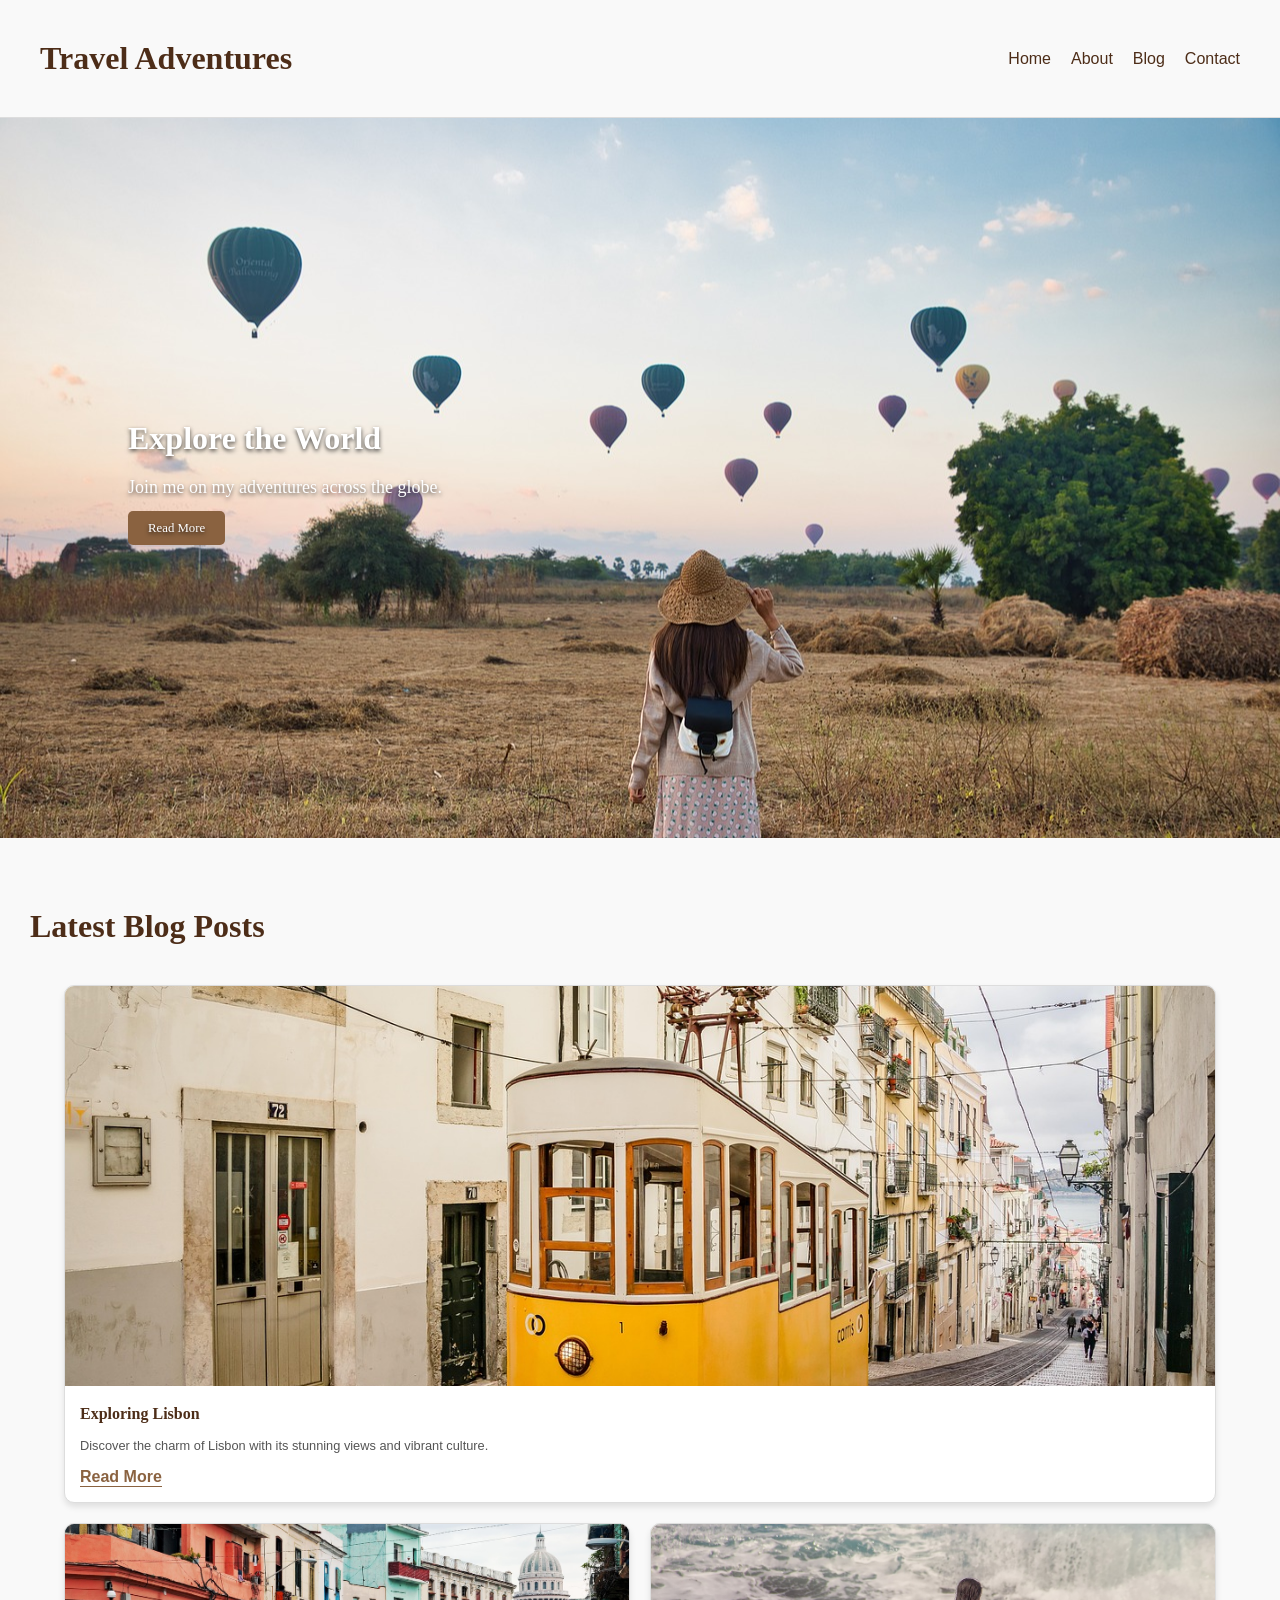
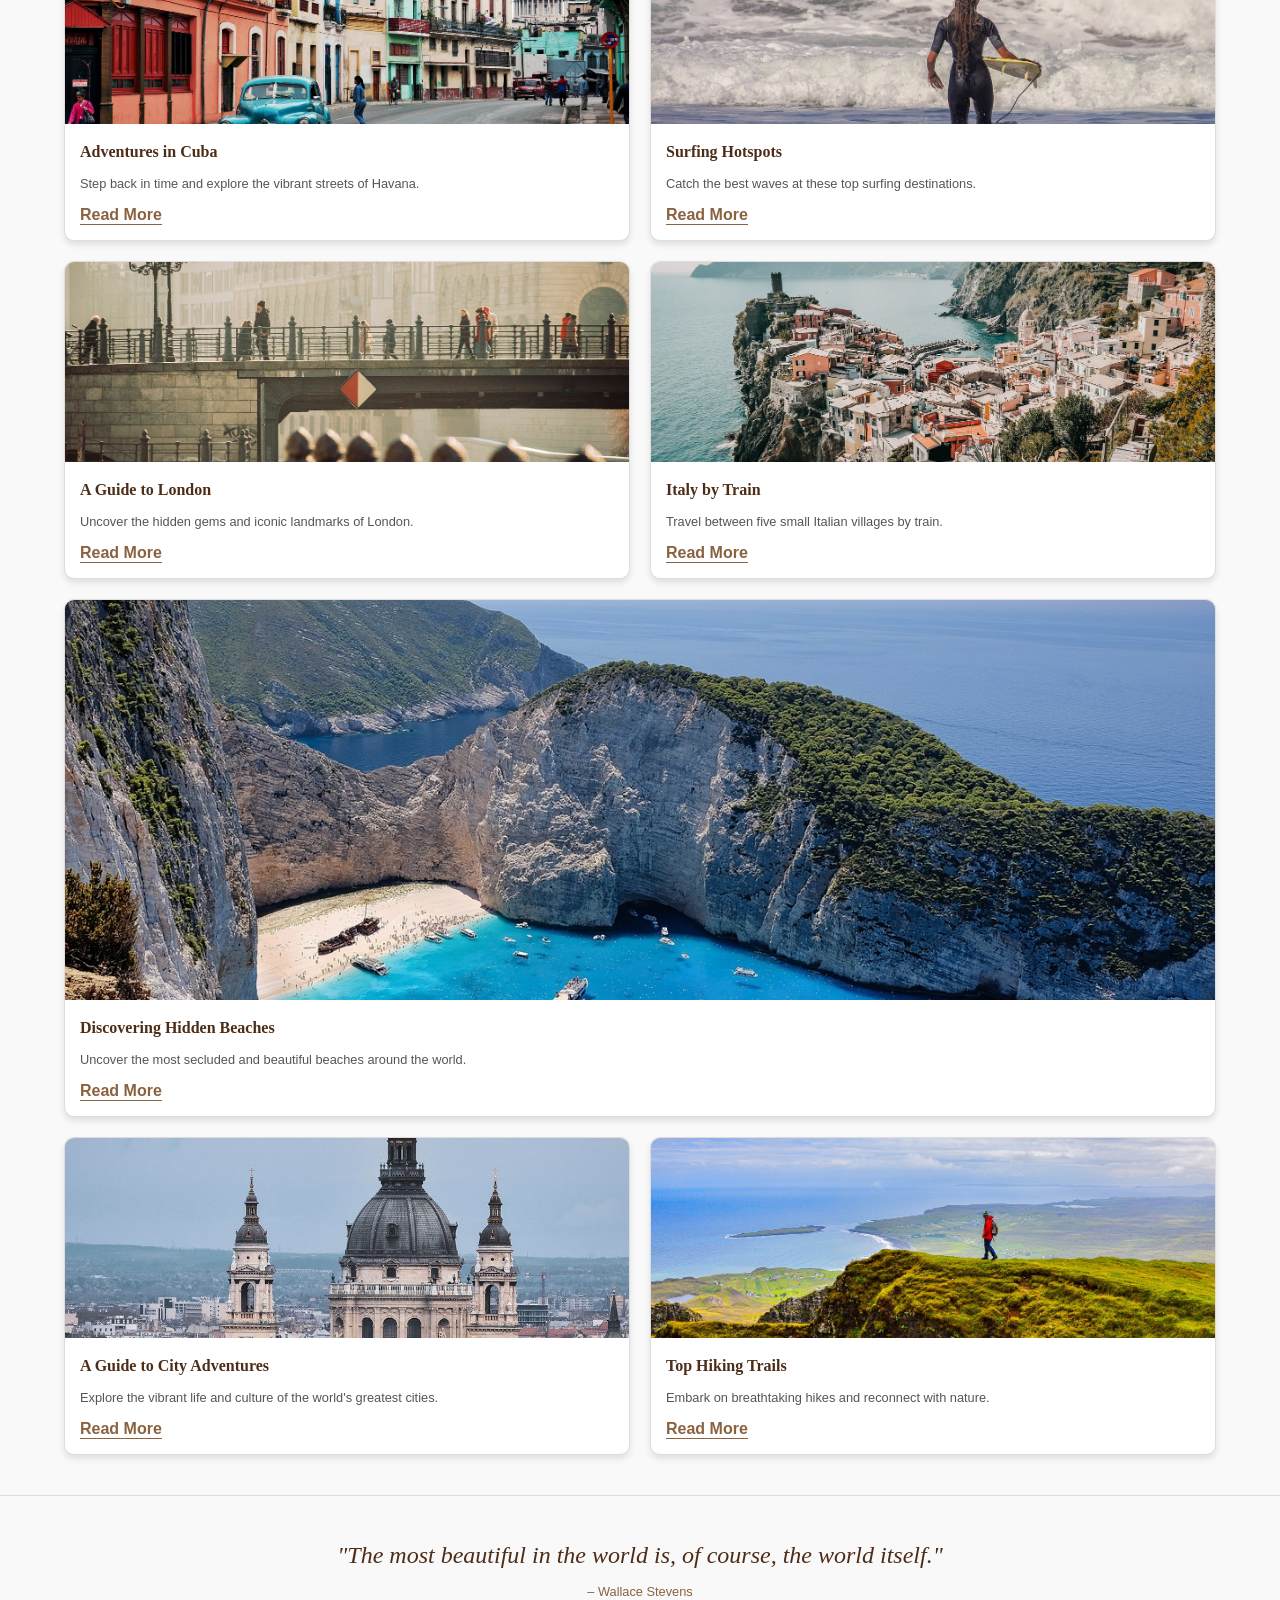
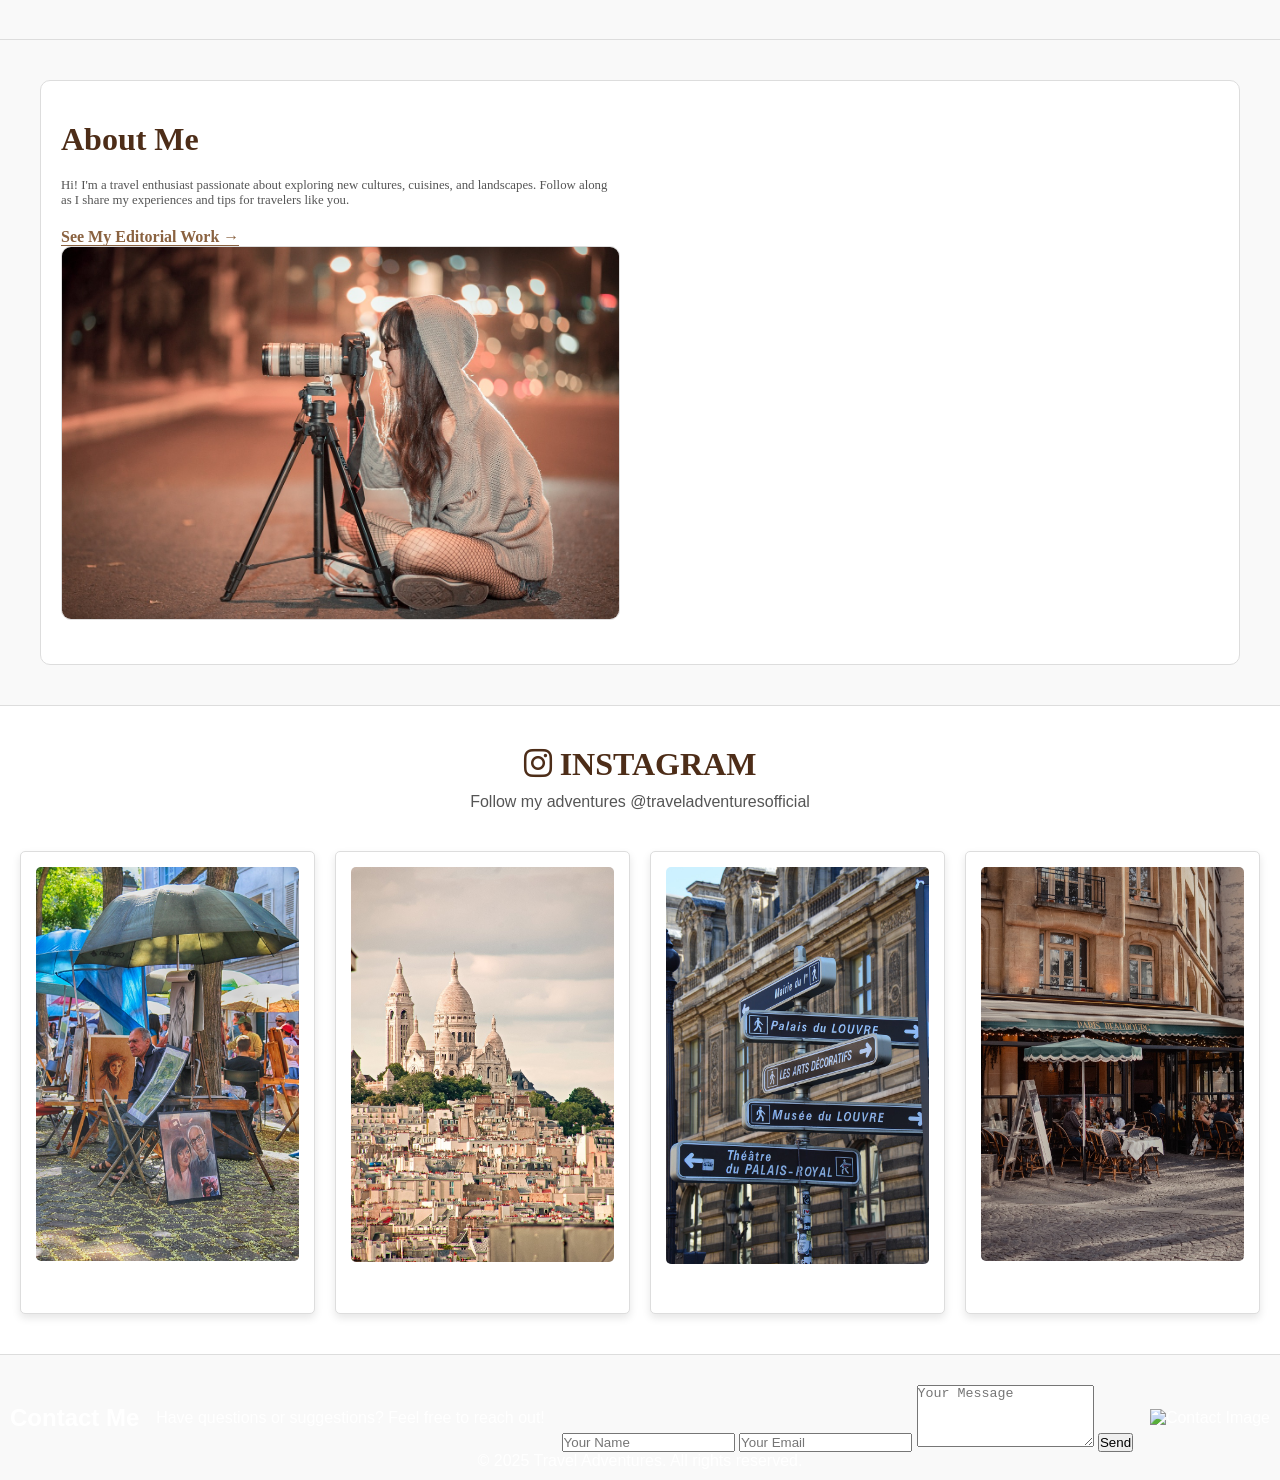
==== code/index.html @ 58057711 "first commit, styling and html structure, added assets" ====
<!DOCTYPE html>
<html>
  <head>
    <meta charset="utf-8" />
    <!-- Change the title below -->
    <title>News Site</title>
    <link rel="stylesheet" href="./style.css" />
    <link rel="stylesheet" href="https://cdnjs.cloudflare.com/ajax/libs/font-awesome/6.0.0-beta3/css/all.min.css">
    <!-- dont forget the meta tag for responsiveness -->
  </head>

  <body>
    <header>
        <div class="container">
            <h1 class="logo">Travel Adventures</h1>
            <nav>
                <ul class="nav-links">
                    <li><a href="#">Home</a></li>
                    <li><a href="#about">About</a></li>
                    <li><a href="#blog">Blog</a></li>
                    <li><a href="#contact">Contact</a></li>
                </ul>
            </nav>
        </div>
    </header>

    <section class="hero">
        <div class="hero-content">
            <h2>Explore the World</h2>
            <p>Join me on my adventures across the globe.</p>
            <a href="#blog" class="btn">Read More</a>
        </div>
    </section>


    <h2 class="blog-section-heading">Latest Blog Posts</h2>
    <section class="blog-grid" id="blog">   
              <article class="blog-post featured">
                <img src="./assets/lisbon-8275988_1280.jpg" alt="Lisbon">
                <h3>Exploring Lisbon</h3>
                <p>Discover the charm of Lisbon with its stunning views and vibrant culture.</p>
                <a href="#" class="read-more">Read More</a>
            </article>
            <article class="blog-post">
                <img src="./assets/cars-1638594_1280.jpg" alt="Cuba">
                <h3>Adventures in Cuba</h3>
                <p>Step back in time and explore the vibrant streets of Havana.</p>
                <a href="#" class="read-more">Read More</a>
            </article>
            <article class="blog-post">
                <img src="./assets/surfer-3729052_1280.jpg" alt="Surfing">
                <h3>Surfing Hotspots</h3>
                <p>Catch the best waves at these top surfing destinations.</p>
                <a href="#" class="read-more">Read More</a>
            </article>
            <article class="blog-post">
                <img src="./assets/bridge-7779222_1280.jpg" alt="London">
                <h3>A Guide to London</h3>
                <p>Uncover the hidden gems and iconic landmarks of London.</p>
                <a href="#" class="read-more">Read More</a>
            </article>
            <!-- <article class="blog-post">
                <img src="assets/snow-3066167_1280.jpg" alt="Sports on the Go">
                <h3>Staying Active While Traveling</h3>
                <p>Discover how to stay fit and enjoy sports on your travels.</p>
                <a href="#" class="read-more">Read More</a>
            </article> -->
            <article class="blog-post">
              <img src="./assets/city-6328941_1280.jpg" alt="Sports on the Go">
              <h3>Italy by Train</h3>
              <p>Travel between five small Italian villages by train.</p>
              <a href="#" class="read-more">Read More</a>
          </article>
                <article class="blog-post featured">
                    <img src="./assets/beach-6514331_1280.jpg" alt="Post 1">
                    <h3>Discovering Hidden Beaches</h3>
                    <p>Uncover the most secluded and beautiful beaches around the world.</p>
                    <a href="#" class="read-more">Read More</a>
                </article>
                <article class="blog-post">
                    <img src="./assets/architecture-7857832_1280.jpg" alt="Post 2">
                    <h3>A Guide to City Adventures</h3>
                    <p>Explore the vibrant life and culture of the world's greatest cities.</p>
                    <a href="#" class="read-more">Read More</a>
                </article>
                <article class="blog-post">
                    <img src="./assets/man-5475371_1280.jpg" alt="Post 3">
                    <h3>Top Hiking Trails</h3>
                    <p>Embark on breathtaking hikes and reconnect with nature.</p>
                    <a href="#" class="read-more">Read More</a>
                </article>
    </section>

    <section class="quote-section">
      <blockquote>
          "The most beautiful in the world is, of course, the world itself."
      </blockquote>
      <cite>– Wallace Stevens</cite>
  </section>


    <section class="about" id="about">
      <div class="about-content">
          <h2>About Me</h2>
          <p>Hi! I'm a travel enthusiast passionate about exploring new cultures, cuisines, and landscapes. Follow along as I share my experiences and tips for travelers like you.</p>
          <a href="#">See My Editorial Work →</a>
          <img src="./assets/night-1927265_1280.jpg" alt="About Image" class="about-image">
      </div>
  </section>

  <section class="instagram-section">
    <h2><i class="fab fa-instagram"></i> INSTAGRAM</h2>
    <p>Follow my adventures @traveladventuresofficial</p>
    <div class="instagram-grid">
        <div class="instagram-photo">
            <img src="./assets/montmartre-4684316_1280.jpg" alt="Photo 1">
        </div>
        <div class="instagram-photo">
            <img src="./assets/montmartre-6510653_1280.jpg" alt="Photo 2">
        </div>
        <div class="instagram-photo">
          <img src="./assets/paris-7301995_1280.jpg" alt="Photo 3">
      </div>
        <div class="instagram-photo">
            <img src="./assets/restaurant-4011989_1280.jpg" alt="Photo 4">
        </div>
    </div>
</section>

    <footer id="contact">
        <div class="container">
            <h2>Contact Me</h2>
            <p>Have questions or suggestions? Feel free to reach out!</p>
            <form class="contact-form">
                <input type="text" placeholder="Your Name" required>
                <input type="email" placeholder="Your Email" required>
                <textarea placeholder="Your Message" rows="4" required></textarea>
                <button type="submit" class="btn">Send</button>
            </form>
            <img src="" alt="Contact Image" class="contact-image">
        </div>
        <p class="footer-note">&copy; 2025 Travel Adventures. All rights reserved.</p>
    </footer>
</body>


</html>
---- code/style.css ----
:root {
  --color-primary: #4D2D18;
  --color-secondary: #8A6240;
  --color-background: #F9F9F9;
  --color-text: #555;
  --font-size-base: 1rem; 
  --font-size-small: 0.8rem;
  --font-size-large: 2rem; 
}


* {
  margin: 0;
  padding: 0;
  box-sizing: border-box;
}

body {
  font-family: Arial, sans-serif;
  background-color: var(--color-background);
  color: var(--color-text);
  font-size: var(--font-size-base);
  margin: 0;
}

header {
  background-color: var();
  color: var(---text-color);
  width: 100%;
  padding: 40px;
  display: flex;
  justify-content: space-between;
  align-items: center;
  background-color: var(--color-background);
  border-bottom: 1px solid #DDD;
  position: sticky;
  top: 0;
  z-index: 1000;
  margin:0
}

.hero {
    position: relative;
    display: flex;
    align-items: center;
    justify-content: center;
    height: 80vh;
    background-size: cover;
    background-position:center;
    background-image:url(./assets/woman-5628426_1280.jpg);
    border-radius: 0px;
    margin: 0;
    width: 100vw;
    overflow: hidden;
}

.hero-content {
    position: absolute;
    top: 50%;
    left: 10%;
    transform: translateY(-50%);
    color: #FFF;
    text-shadow: 0 2px 4px rgba(0, 0, 0, 0.7);
    font-family: 'Georgia', serif;
    max-width: 600px;
}

.hero-content h2 {
    font-size: var(--font-size-large);
    margin-bottom: 20px;
}

.hero-content p {
    font-size: 18px;
    margin-bottom: 20px;
}

.hero-content .btn {
    padding: 10px 20px;
    background-color: var(--color-secondary);
    color: #FFF;
    text-decoration: none;
    font-size: var(--font-size-small);
    border-radius: 5px;
    transition: background-color 0.3s ease;
}

.hero-content .btn:hover {
    background-color: var(--color-primary);
}

.logo {
  font-size: var(--font-size-large);
  font-family: 'Georgia', serif;
  color: var(--color-primary)
}

.nav-links {
  display: flex;
  list-style: none;
  gap: 20px;
}

.nav-links a {
  text-decoration: none;
  color: var(--color-primary);
  font-family: 'Arial', sans-serif;
  font-size: var(--font-size-base)
}

.nav-links a:hover {
  text-decoration: underline;
}

.container {
  display: flex;
  justify-content: space-between;
  align-items: center;
  width: 100%;
}

 .about {
  display: grid;
  grid-template-columns: 1fr 1fr;
  gap: 40px;
  align-items: center;
  padding: 40px 20px;
  background-color: #FFF;
  border: 1px solid #DDD;
  border-radius: 10px;
  margin: 40px auto;
  max-width: 1200px;
}

.about img {
  width: 100%;
  height: auto;
  border-radius: 10px;
  border: 1px solid #DDD;
}

.about-content {
  font-family: 'Georgia', serif;
}

.about-content h2 {
  font-size: var(--font-size-large);
  color: var(--color-primary);
  margin-bottom: 20px;
}

.about-content p {
  font-size: var(--font-size-small);
  color: #555;
  margin-bottom: 20px;
}

.about-content a {
  font-size: var(--font-size-base);
  color: #8A6240;
  text-decoration: none;
  font-weight: bold;
  border-bottom: 1px solid #8A6240;
  transition: color 0.3s ease, border-color 0.3s ease;
}

.about-content a:hover {
  color: #4D2D18;
  border-color: #4D2D18;
}

.blog-grid {
  display: grid;
  grid-template-columns: repeat(2, 1fr);
  gap: 20px;
  margin: 40px auto;
  max-width: 1300px;
  width: 90%;
}

.blog-section-heading {
  font-size: var(--font-size-large);
  font-family: 'Georgia', serif;
  color: #4D2D18;
  margin: 70px 30px 30px 30px;
}


.blog-post {
  background-color: #FFF;
  border: 1px solid #DDD;
  border-radius: 10px;
  overflow: hidden;
  box-shadow: 0 4px 6px rgba(0, 0, 0, 0.1);
  transition: transform 0.3s ease, box-shadow 0.3s ease;
}

.blog-post.featured {
  grid-column: span 2;
  grid-row: span 2;
}

.blog-post img {
    width: 100%;
    height: 200px;
    object-fit: cover;
}

.blog-post.featured img {
    height: 400px;
}

.blog-post h3 {
  font-size: var(--font-size-base);
  margin: 15px;
  color: #4D2D18;
  font-family: 'Georgia', serif;
}

.blog-post p {
  font-size: var(--font-size-small);
  margin: 0 15px 15px;
  color: #555;
}

.blog-post .read-more {
  display: inline-block;
  margin: 0 15px 15px;
  color: #8A6240;
  text-decoration: none;
  font-weight: bold;
  border-bottom: 1px solid #8A6240;
  transition: color 0.3s ease, border-color 0.3s ease;
}

.blog-post .read-more:hover {
  color: #4D2D18;
  border-color: #4D2D18;
}

.blog-post:hover {
  transform: translateY(-5px);
  box-shadow: 0 6px 12px rgba(0, 0, 0, 0.15);
}


footer {
  margin-top: 20px;
  background-color: var(--cork-bark);
  color: white;
  width: 100%;
  padding: 10px;
  text-align: center;
}

.instagram-section {
  text-align: center;
  padding: 40px 20px;
  background-color: #FFF;
  border-top: 1px solid #DDD;
  border-bottom: 1px solid #DDD;
}

.instagram-section h2 {
  font-size: var(--font-size-large);
  font-family: 'Georgia', serif;
  color: #4D2D18;
  margin-bottom:10px;
}

.instagram-section p {
  font-size: var(--font-size-base);
  color: #555;
  margin-bottom: 40px;
}

.instagram-grid {
  display: grid;
  grid-template-columns: repeat(auto-fit, minmax(200px, 1fr));
  gap: 20px;
  justify-items: center;
  max-width: 1300px;
}

.instagram-photo {
  background-color: #FFF;
  padding: 15px;
  border: 1px solid #DDD;
  border-radius: 5px;
  box-shadow: 0 4px 8px rgba(0, 0, 0, 0.1);
}

.instagram-photo img {
  width: 100%;
  height: auto;
  border-radius: 5px;
  margin-bottom: 30px;
}

.quote-section {
  text-align: center;
  padding: 40px 20px;
  background-color: var(--color-background);
  border-top: 1px solid #DDD;
  border-bottom: 1px solid #DDD;
}

.quote-section blockquote {
  font-family: 'Georgia', serif;
  font-size: 1.5rem;
  color: var(--color-primary);
  margin: 0 auto;
  max-width: 800px;
  line-height: 1.6;
  font-style: italic;
}

.quote-section cite {
  display: block;
  margin-top: 10px;
  font-size: var(--font-size-small);
  color: var(--color-secondary);
  font-style: normal;
}

@media (max-width: 1024px) {
    .blog-grid {
      grid-template-columns: repeat(2, 1fr);
  }

  .blog-post.featured {
      grid-column: span 2;
      grid-row: span 1;
  }
}

@media (max-width: 768px) {

  .blog-post.featured {
    grid-column: span 1;
    grid-row: span 1;
}
.blog-post.featured img {
    height: 200px;
}

}

@media (max-width: 480px) {
    .blog-grid {
        grid-template-columns: 1fr;
    }

  .hero {
    height: 50vh;
  }
}
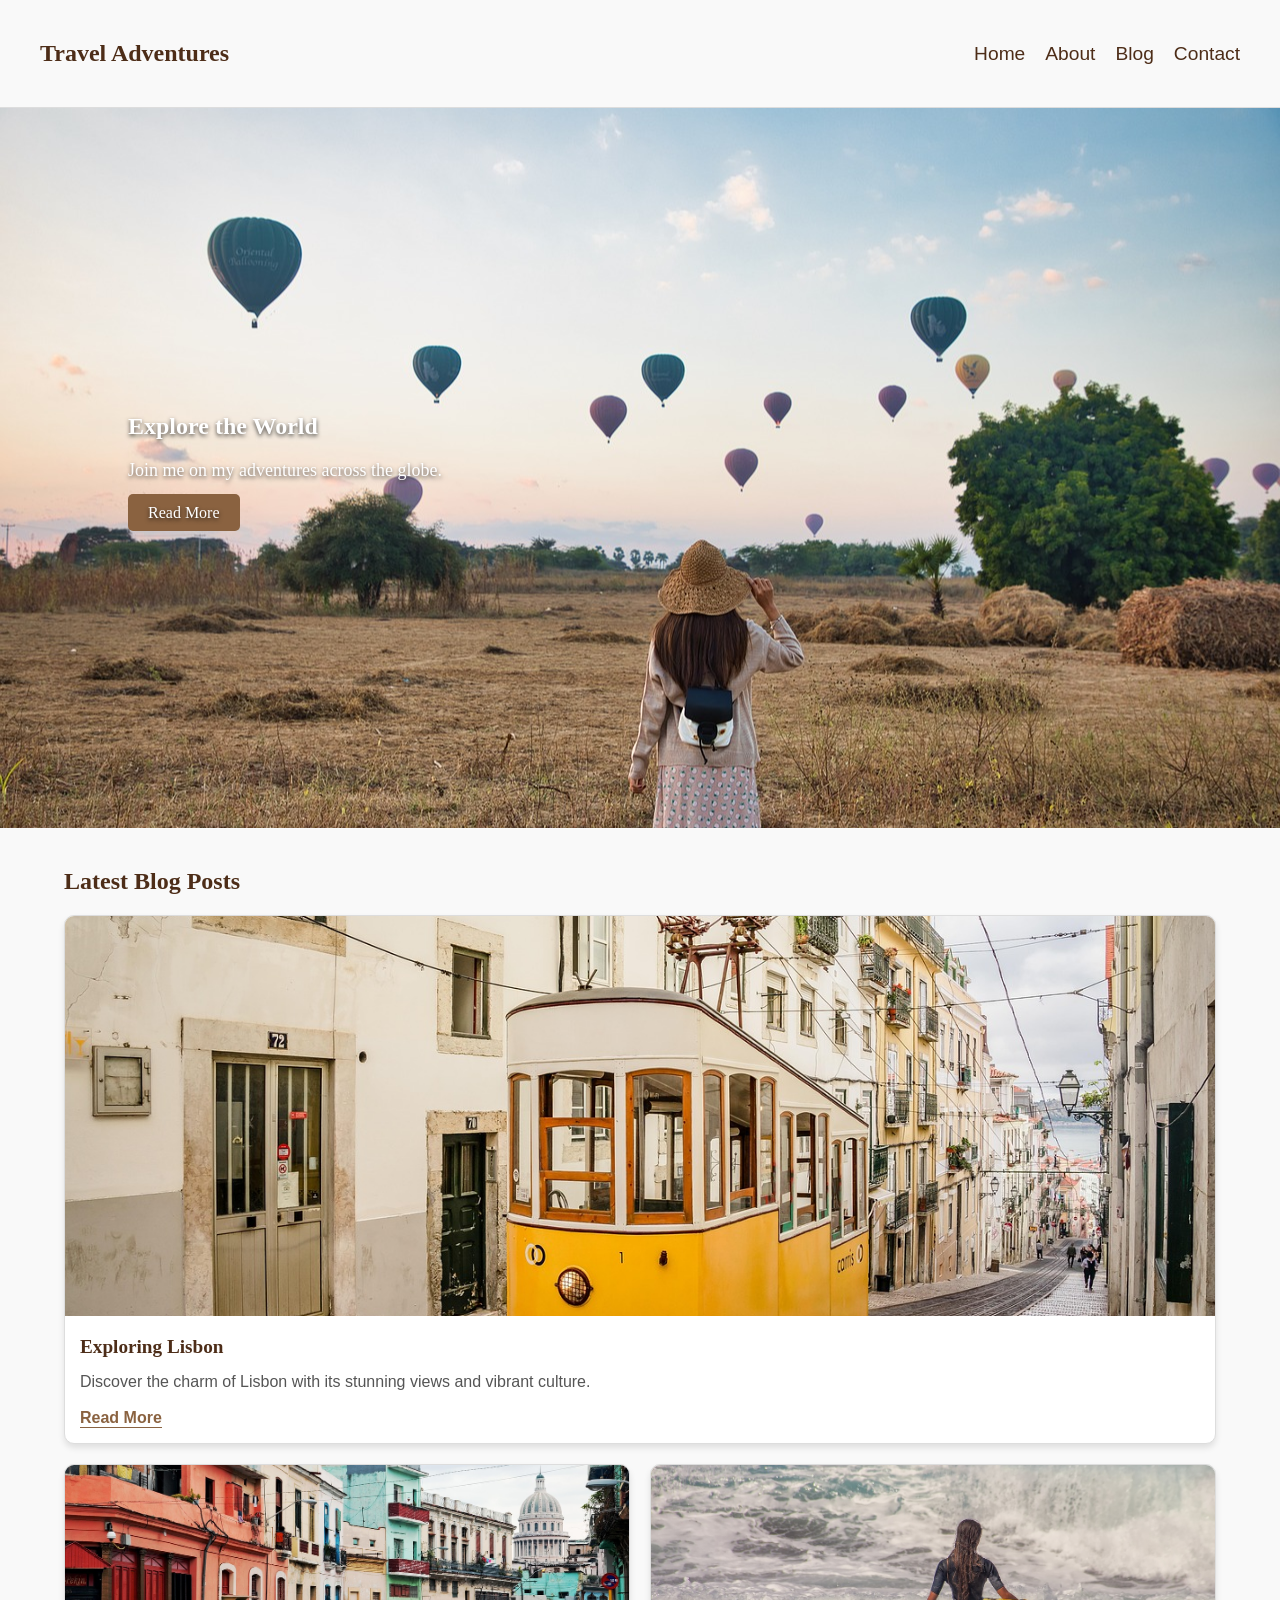
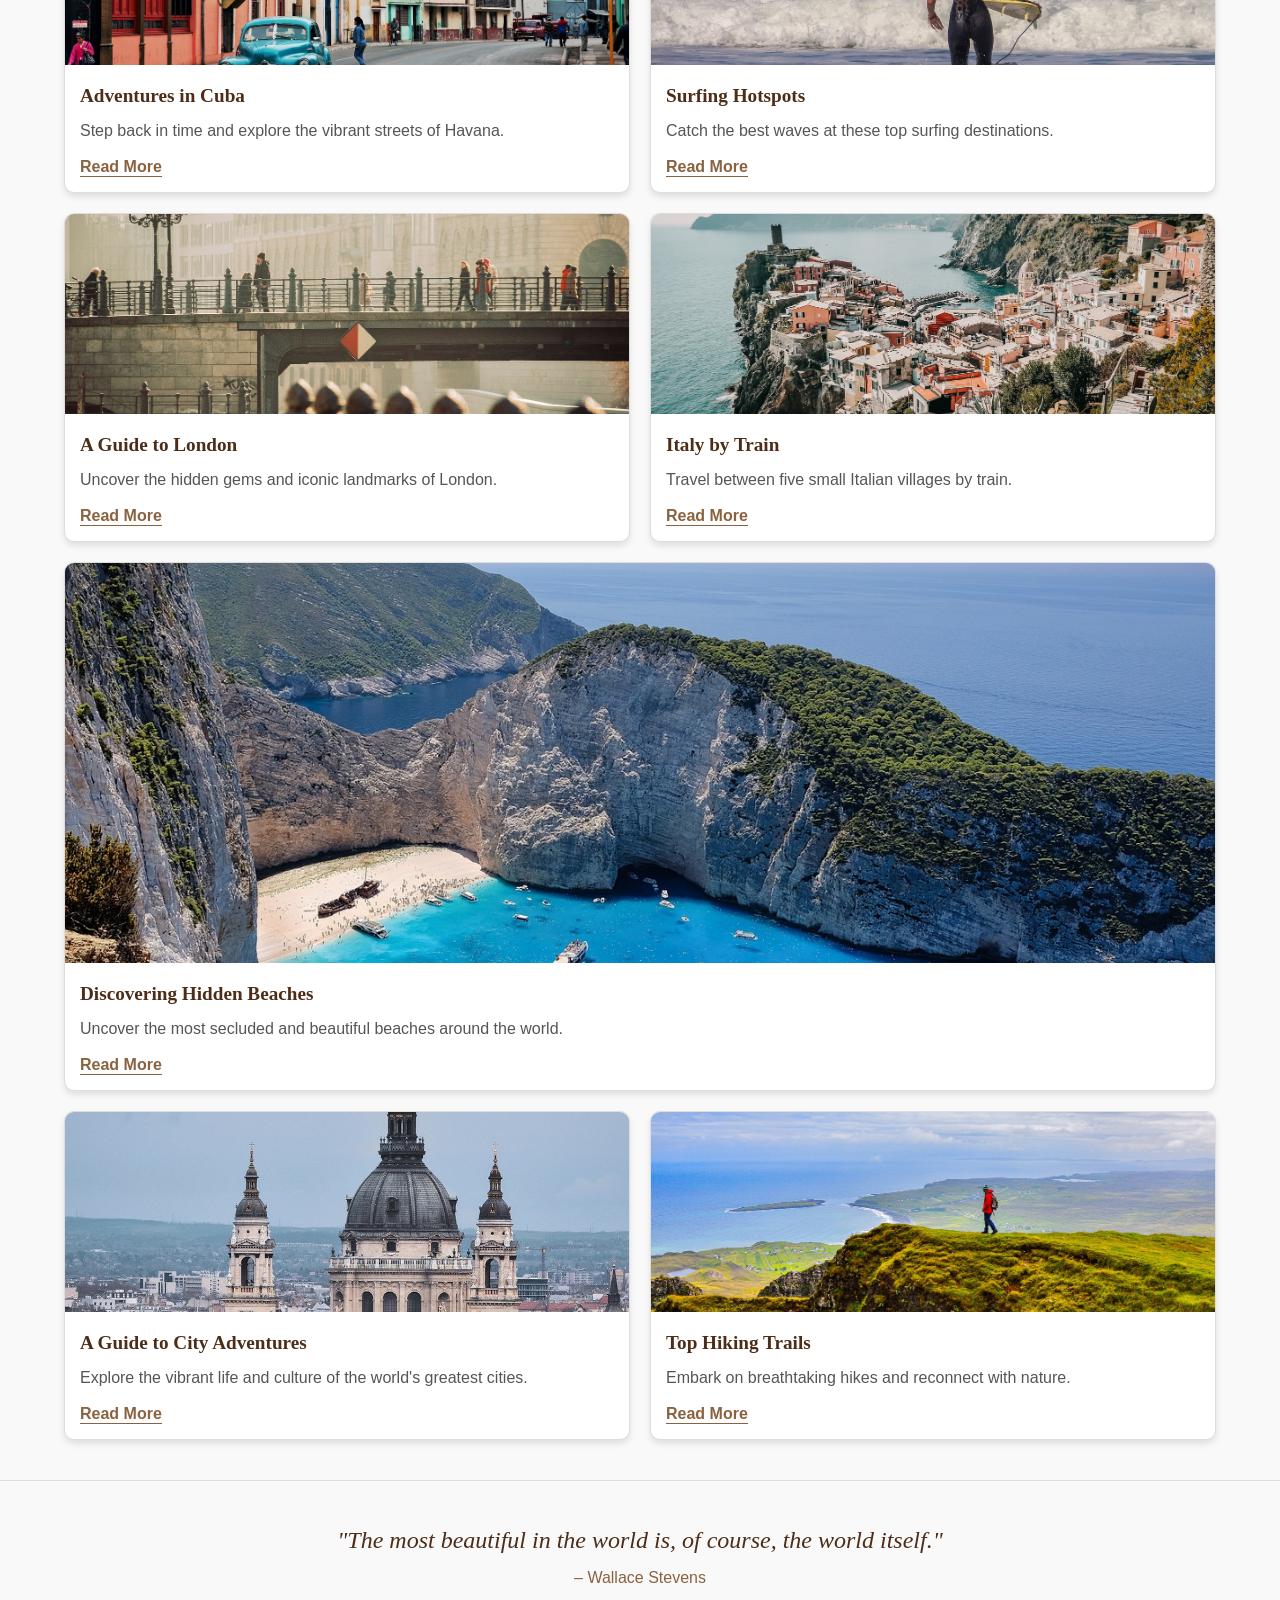
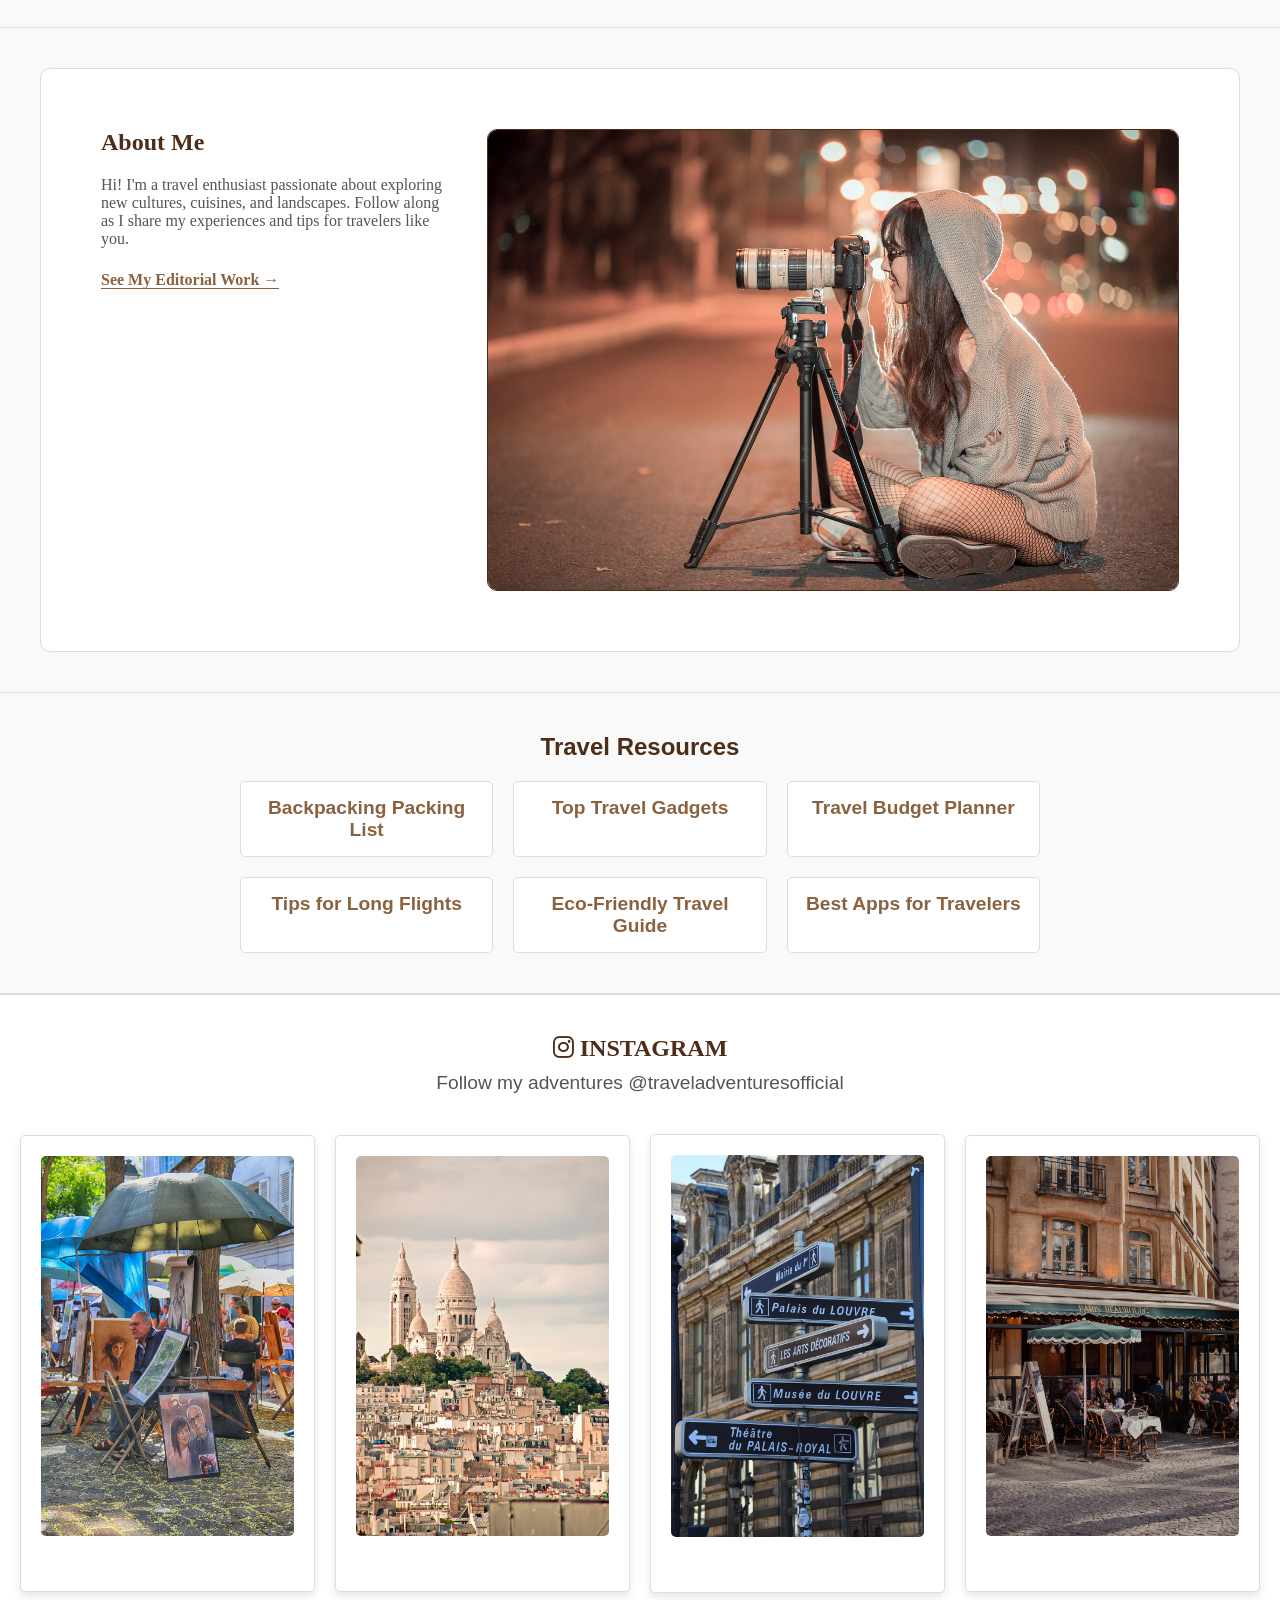
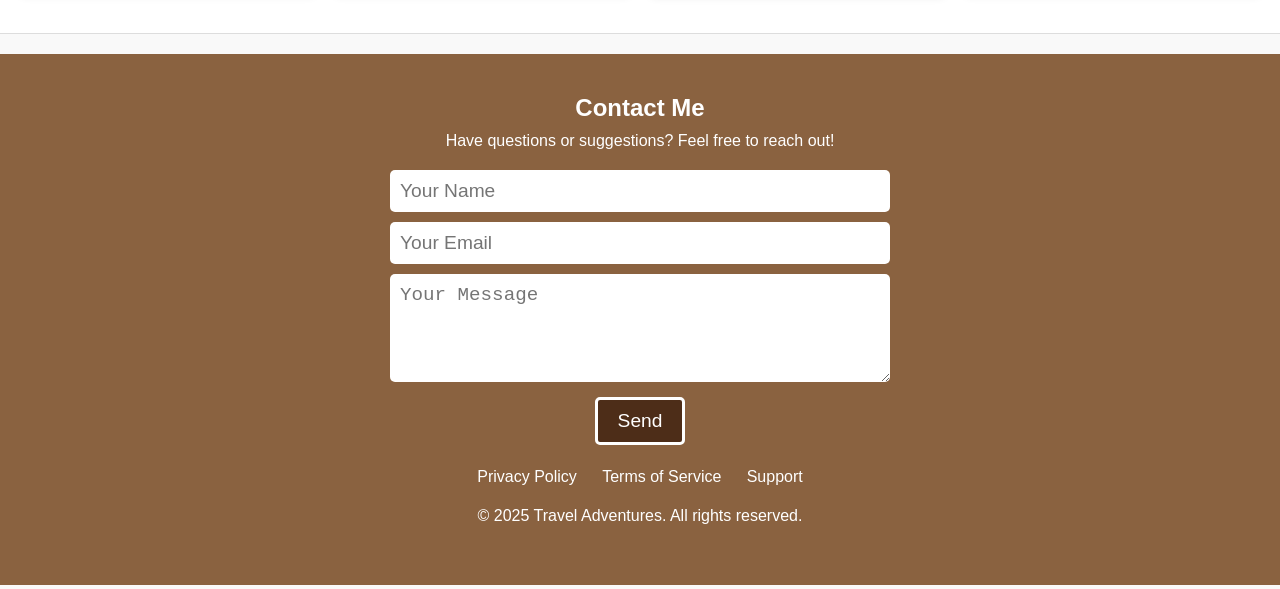
==== commit 62bc189b: "style footer, added section for resources" ====
--- a/code/index.html
+++ b/code/index.html
@@ -32,9 +32,8 @@
         </div>
     </section>
 
-
-    <h2 class="blog-section-heading">Latest Blog Posts</h2>
     <section class="blog-grid" id="blog">   
+      <h2 class="blog-section-heading">Latest Blog Posts</h2>
               <article class="blog-post featured">
                 <img src="./assets/lisbon-8275988_1280.jpg" alt="Lisbon">
                 <h3>Exploring Lisbon</h3>
@@ -104,12 +103,24 @@
           <h2>About Me</h2>
           <p>Hi! I'm a travel enthusiast passionate about exploring new cultures, cuisines, and landscapes. Follow along as I share my experiences and tips for travelers like you.</p>
           <a href="#">See My Editorial Work →</a>
-          <img src="./assets/night-1927265_1280.jpg" alt="About Image" class="about-image">
       </div>
+      <img src="./assets/night-1927265_1280.jpg" alt="About Image" class="about-image">
   </section>
 
+  <section class="resources-section">
+    <h2>Travel Resources</h2>
+    <div class="resources-links">
+        <a href="#">Backpacking Packing List</a>
+        <a href="#">Top Travel Gadgets</a>
+        <a href="#">Travel Budget Planner</a>
+        <a href="#">Tips for Long Flights</a>
+        <a href="#">Eco-Friendly Travel Guide</a>
+        <a href="#">Best Apps for Travelers</a>
+    </div>
+</section>
+
   <section class="instagram-section">
-    <h2><i class="fab fa-instagram"></i> INSTAGRAM</h2>
+    <h2><i class="fab fa-instagram"></i>  INSTAGRAM</h2>
     <p>Follow my adventures @traveladventuresofficial</p>
     <div class="instagram-grid">
         <div class="instagram-photo">
@@ -127,20 +138,22 @@
     </div>
 </section>
 
-    <footer id="contact">
-        <div class="container">
-            <h2>Contact Me</h2>
-            <p>Have questions or suggestions? Feel free to reach out!</p>
-            <form class="contact-form">
-                <input type="text" placeholder="Your Name" required>
-                <input type="email" placeholder="Your Email" required>
-                <textarea placeholder="Your Message" rows="4" required></textarea>
-                <button type="submit" class="btn">Send</button>
-            </form>
-            <img src="" alt="Contact Image" class="contact-image">
-        </div>
-        <p class="footer-note">&copy; 2025 Travel Adventures. All rights reserved.</p>
-    </footer>
+<footer class="footer" id="contact">
+  <h2>Contact Me</h2>
+  <p>Have questions or suggestions? Feel free to reach out!</p>
+  <form class="contact-form">
+      <input type="text" placeholder="Your Name" required>
+      <input type="email" placeholder="Your Email" required>
+      <textarea placeholder="Your Message" rows="4" required></textarea>
+      <button type="submit" class="btn">Send</button>
+  </form>
+  <div class="footer-links">
+      <a href="#">Privacy Policy</a>
+      <a href="#">Terms of Service</a>
+      <a href="#">Support</a>
+  </div>
+  <p class="footer-note">&copy; 2025 Travel Adventures. All rights reserved.</p>
+</footer>
 </body>
 
 
--- a/code/style.css
+++ b/code/style.css
@@ -3,9 +3,9 @@
   --color-secondary: #8A6240;
   --color-background: #F9F9F9;
   --color-text: #555;
-  --font-size-base: 1rem; 
-  --font-size-small: 0.8rem;
-  --font-size-large: 2rem; 
+  --font-size-base: 1.2rem; 
+  --font-size-small: 1rem;
+  --font-size-large: 1.5rem; 
 }
 
 
@@ -121,26 +121,31 @@
 
  .about {
   display: grid;
-  grid-template-columns: 1fr 1fr;
+  grid-template-columns: 1fr 2fr;
   gap: 40px;
   align-items: center;
-  padding: 40px 20px;
+  padding: 60px;
   background-color: #FFF;
   border: 1px solid #DDD;
   border-radius: 10px;
   margin: 40px auto;
   max-width: 1200px;
+  align-self: center;
 }
 
 .about img {
   width: 100%;
   height: auto;
   border-radius: 10px;
-  border: 1px solid #DDD;
+  border: 1px solid #4D2D18;
+  grid-column: 2;
 }
 
 .about-content {
   font-family: 'Georgia', serif;
+  font-size: var(--);
+  grid-column: 1;
+  align-self: self-start;
 }
 
 .about-content h2 {
@@ -156,7 +161,7 @@
 }
 
 .about-content a {
-  font-size: var(--font-size-base);
+  font-size: var(--font-size-small);
   color: #8A6240;
   text-decoration: none;
   font-weight: bold;
@@ -182,7 +187,7 @@
   font-size: var(--font-size-large);
   font-family: 'Georgia', serif;
   color: #4D2D18;
-  margin: 70px 30px 30px 30px;
+  grid-column: span 2;
 }
 
 
@@ -231,6 +236,7 @@
   font-weight: bold;
   border-bottom: 1px solid #8A6240;
   transition: color 0.3s ease, border-color 0.3s ease;
+  font-size: var(--font-size-small);
 }
 
 .blog-post .read-more:hover {
@@ -241,16 +247,6 @@
 .blog-post:hover {
   transform: translateY(-5px);
   box-shadow: 0 6px 12px rgba(0, 0, 0, 0.15);
-}
-
-
-footer {
-  margin-top: 20px;
-  background-color: var(--cork-bark);
-  color: white;
-  width: 100%;
-  padding: 10px;
-  text-align: center;
 }
 
 .instagram-section {
@@ -277,14 +273,15 @@
 .instagram-grid {
   display: grid;
   grid-template-columns: repeat(auto-fit, minmax(200px, 1fr));
+  grid-template-rows: 1fr;
   gap: 20px;
   justify-items: center;
-  max-width: 1300px;
+  align-items: center;
 }
 
 .instagram-photo {
   background-color: #FFF;
-  padding: 15px;
+  padding: 20px;
   border: 1px solid #DDD;
   border-radius: 5px;
   box-shadow: 0 4px 8px rgba(0, 0, 0, 0.1);
@@ -323,15 +320,127 @@
   font-style: normal;
 }
 
+.resources-section {
+  padding: 40px 20px;
+  background-color: var(--color-background);
+  border-top: 1px solid #DDD;
+  border-bottom: 1px solid #DDD;
+  text-align: center;
+}
+
+.resources-section h2 {
+  font-size: var(--font-size-large);
+  color: var(--color-primary);
+  margin-bottom: 20px;
+}
+
+.resources-links {
+  display: grid;
+  grid-template-columns: repeat(auto-fit, minmax(200px, 1fr));
+  gap: 20px;
+  max-width: 800px;
+  margin: 0 auto;
+}
+
+.resources-links a {
+  display: inline-block;
+  padding: 15px;
+  background-color: #FFF;
+  border: 1px solid #DDD;
+  border-radius: 5px;
+  text-decoration: none;
+  color: var(--color-secondary);
+  font-weight: bold;
+  transition: transform 0.3s ease, box-shadow 0.3s ease;
+}
+
+.resources-links a:hover {
+  transform: translateY(-5px);
+  box-shadow: 0 6px 12px rgba(0, 0, 0, 0.1);
+  color: var(--color-primary);
+}
+
+.footer {
+  margin-top: 20px;
+  background-color: var(--color-secondary);
+  color: white;
+  width: 100%;
+  padding: 10px;
+  padding: 40px 20px;
+  text-align: center;
+}
+
+.footer h2 {
+    font-size: var(--font-size-large);
+    margin-bottom: 10px;
+    color: var(--color-footer-text);
+}
+
+.footer p {
+    font-size: var(--font-size-small);
+    margin-bottom: 20px;
+    color: var(--color-footer-text);
+}
+
+.contact-form {
+    max-width: 500px;
+    margin: 0 auto 20px;
+}
+
+.contact-form input, .contact-form textarea {
+    width: 100%;
+    padding: 10px;
+    margin-bottom: 10px;
+    border: none;
+    border-radius: 5px;
+    font-size: var(--font-size-base);
+}
+
+.contact-form button {
+  background-color: var(--color-primary);
+  color: var(--color-footer-text);
+  border: solid;
+  padding: 10px 20px;
+  border-radius: 5px;
+  font-size: var(--font-size-base);
+  cursor: pointer;
+  transition: background-color 0.3s ease;
+}
+
+.contact-form button:hover {
+  background-color: var(--color-footer-link-hover);
+}
+
+.footer-note {
+    margin-top: 20px;
+    font-size: var(--font-size-small);
+    color: var(--color-footer-text);
+}
+
+.footer-links {
+  margin-top: 20px;
+}
+
+.footer-links a {
+  color: var(--color-footer-link);
+  text-decoration: none;
+  margin: 0 10px;
+  font-size: var(--font-size-small);
+}
+
+.footer-links a:hover {
+  color: var(--color-footer-link-hover);
+}
+
 @media (max-width: 1024px) {
-    .blog-grid {
-      grid-template-columns: repeat(2, 1fr);
-  }
-
-  .blog-post.featured {
-      grid-column: span 2;
-      grid-row: span 1;
-  }
+.blog-grid {
+  grid-template-columns: repeat(2, 1fr);
+}
+
+.blog-post.featured {
+  grid-column: span 2;
+  grid-row: span 1;
+}
 }
 
 @media (max-width: 768px) {
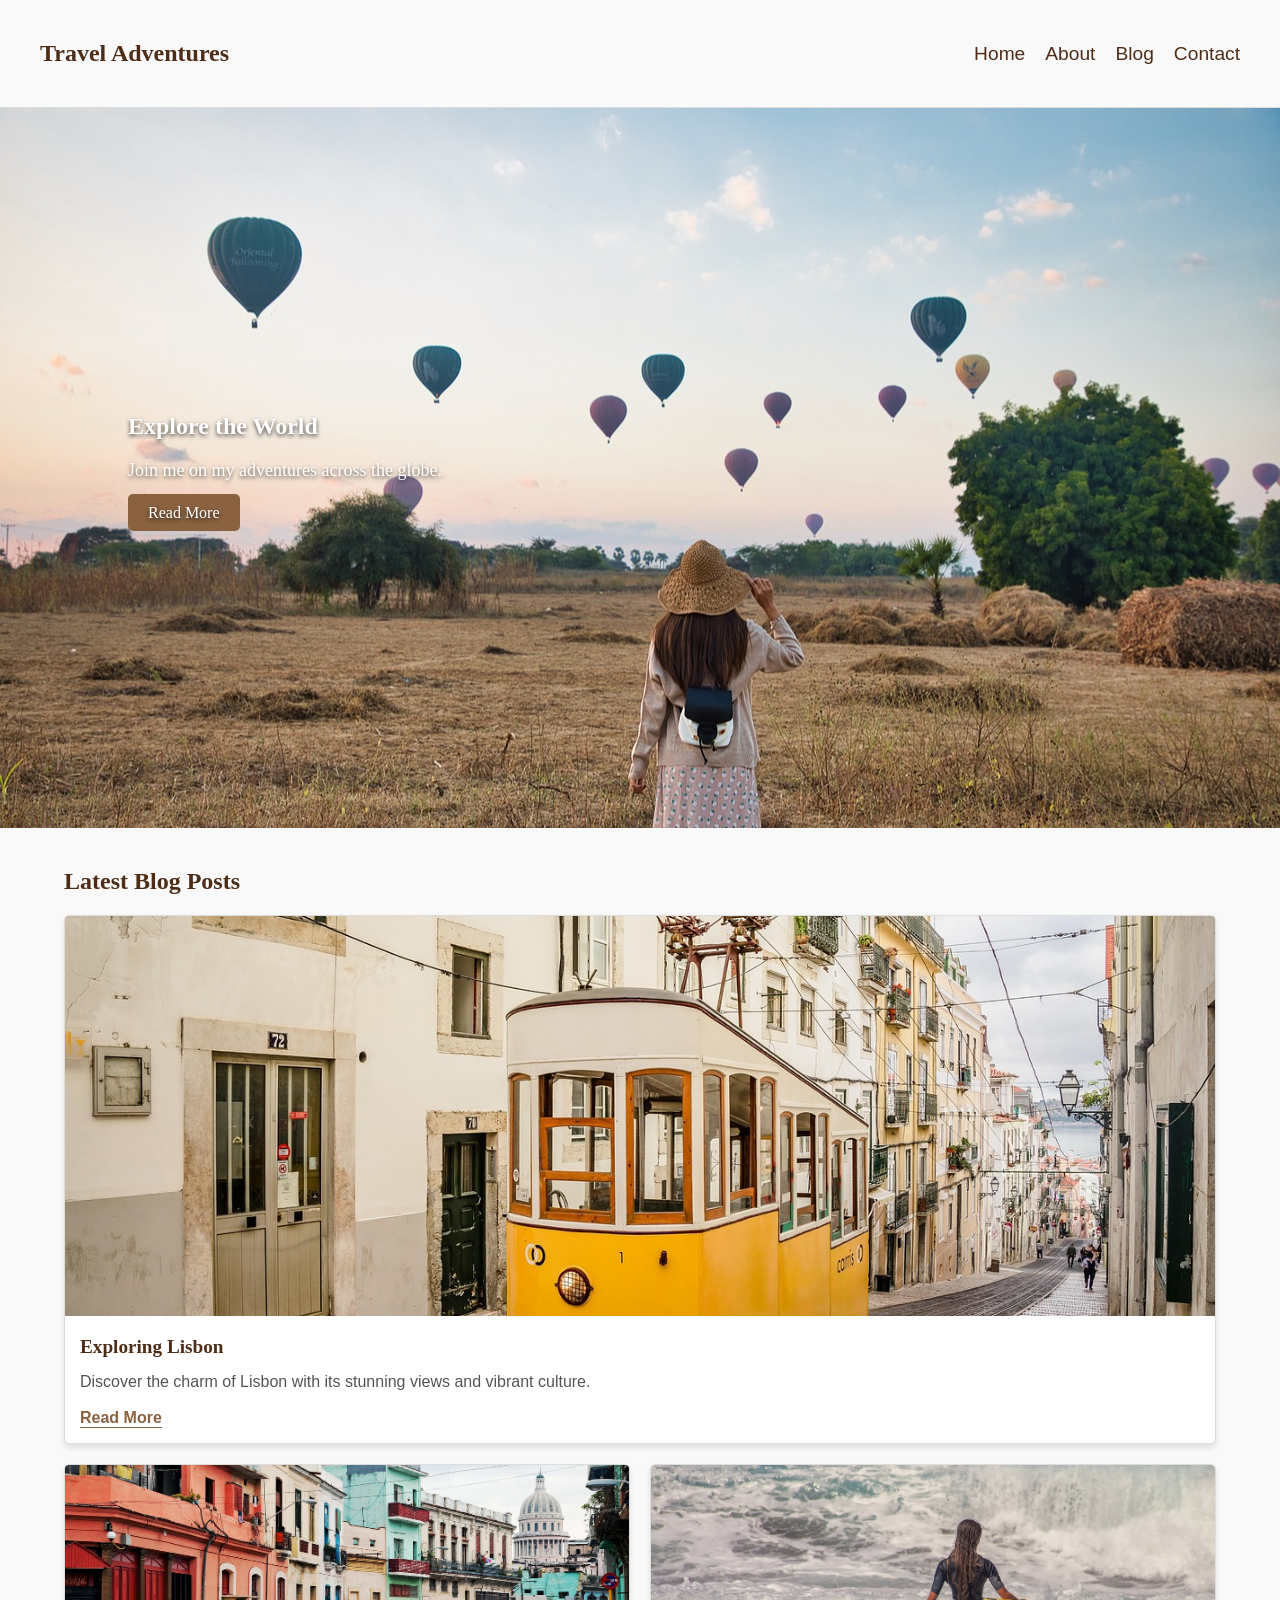
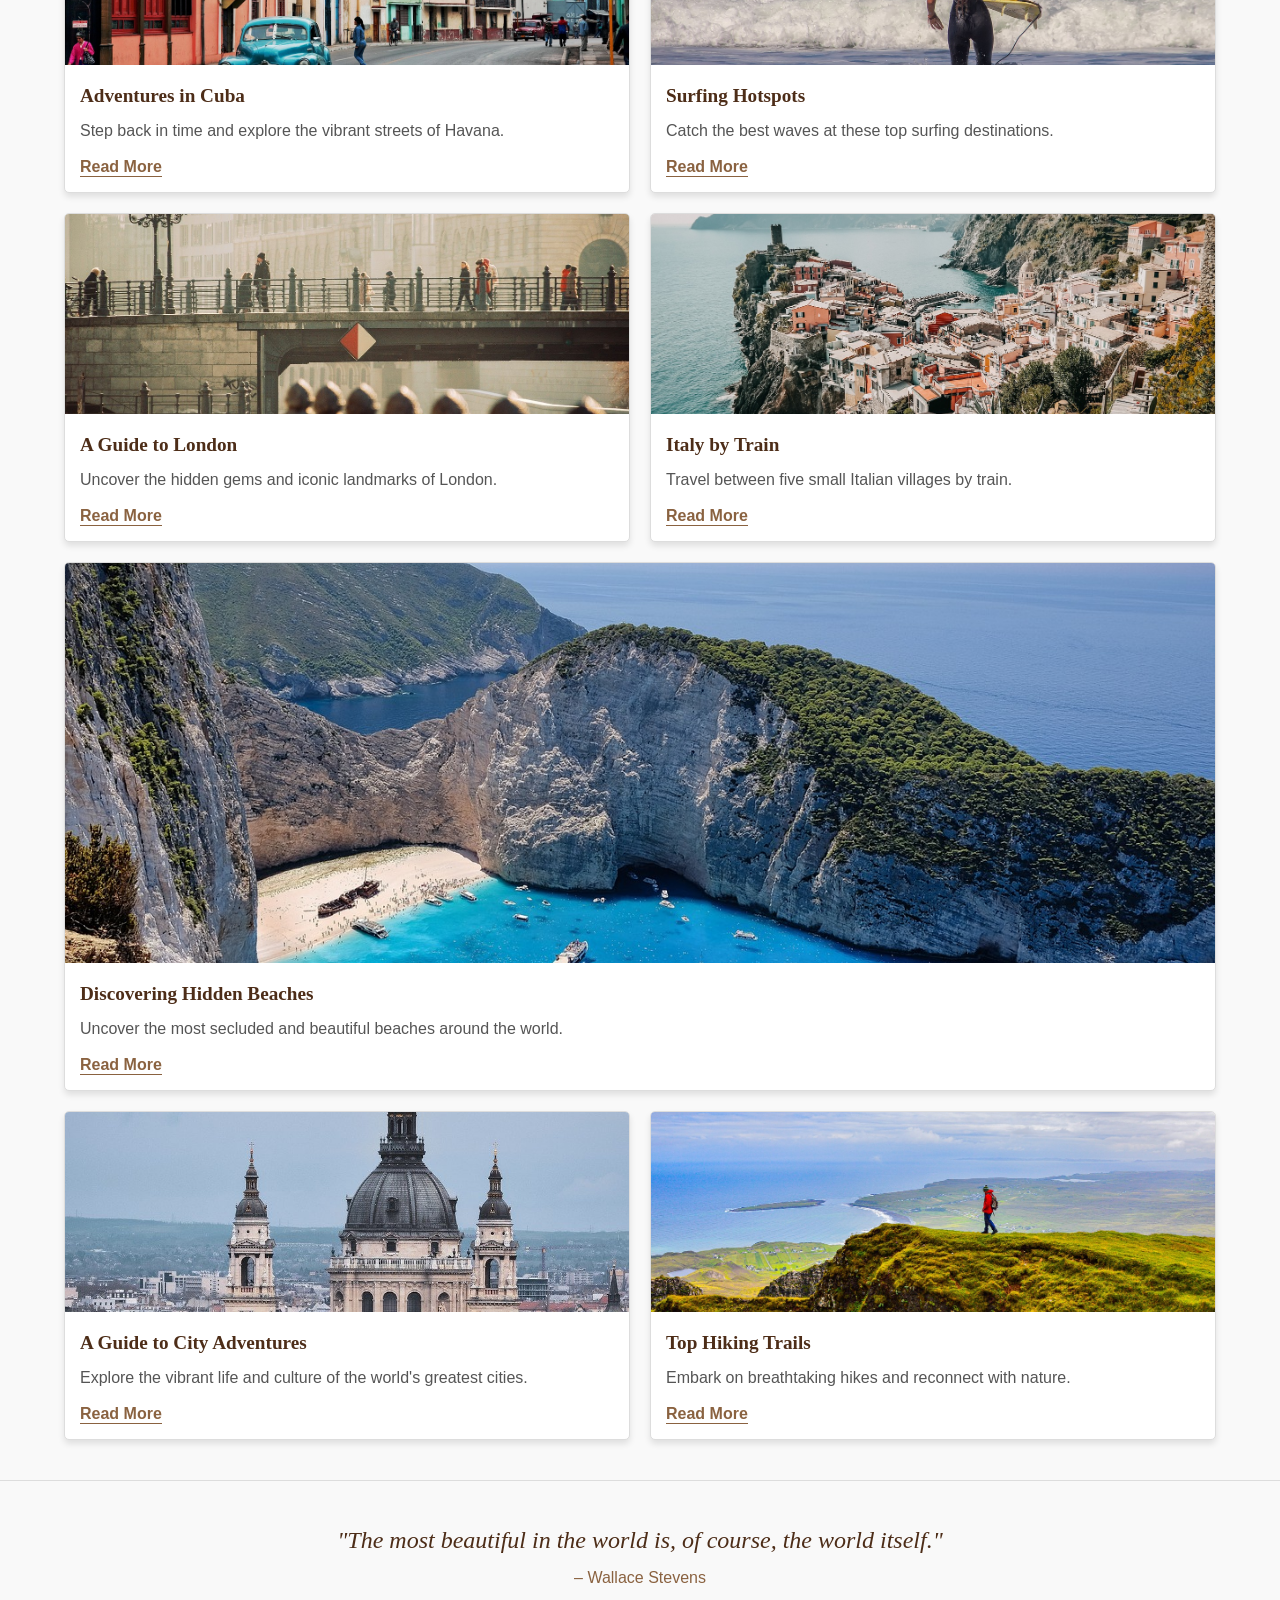
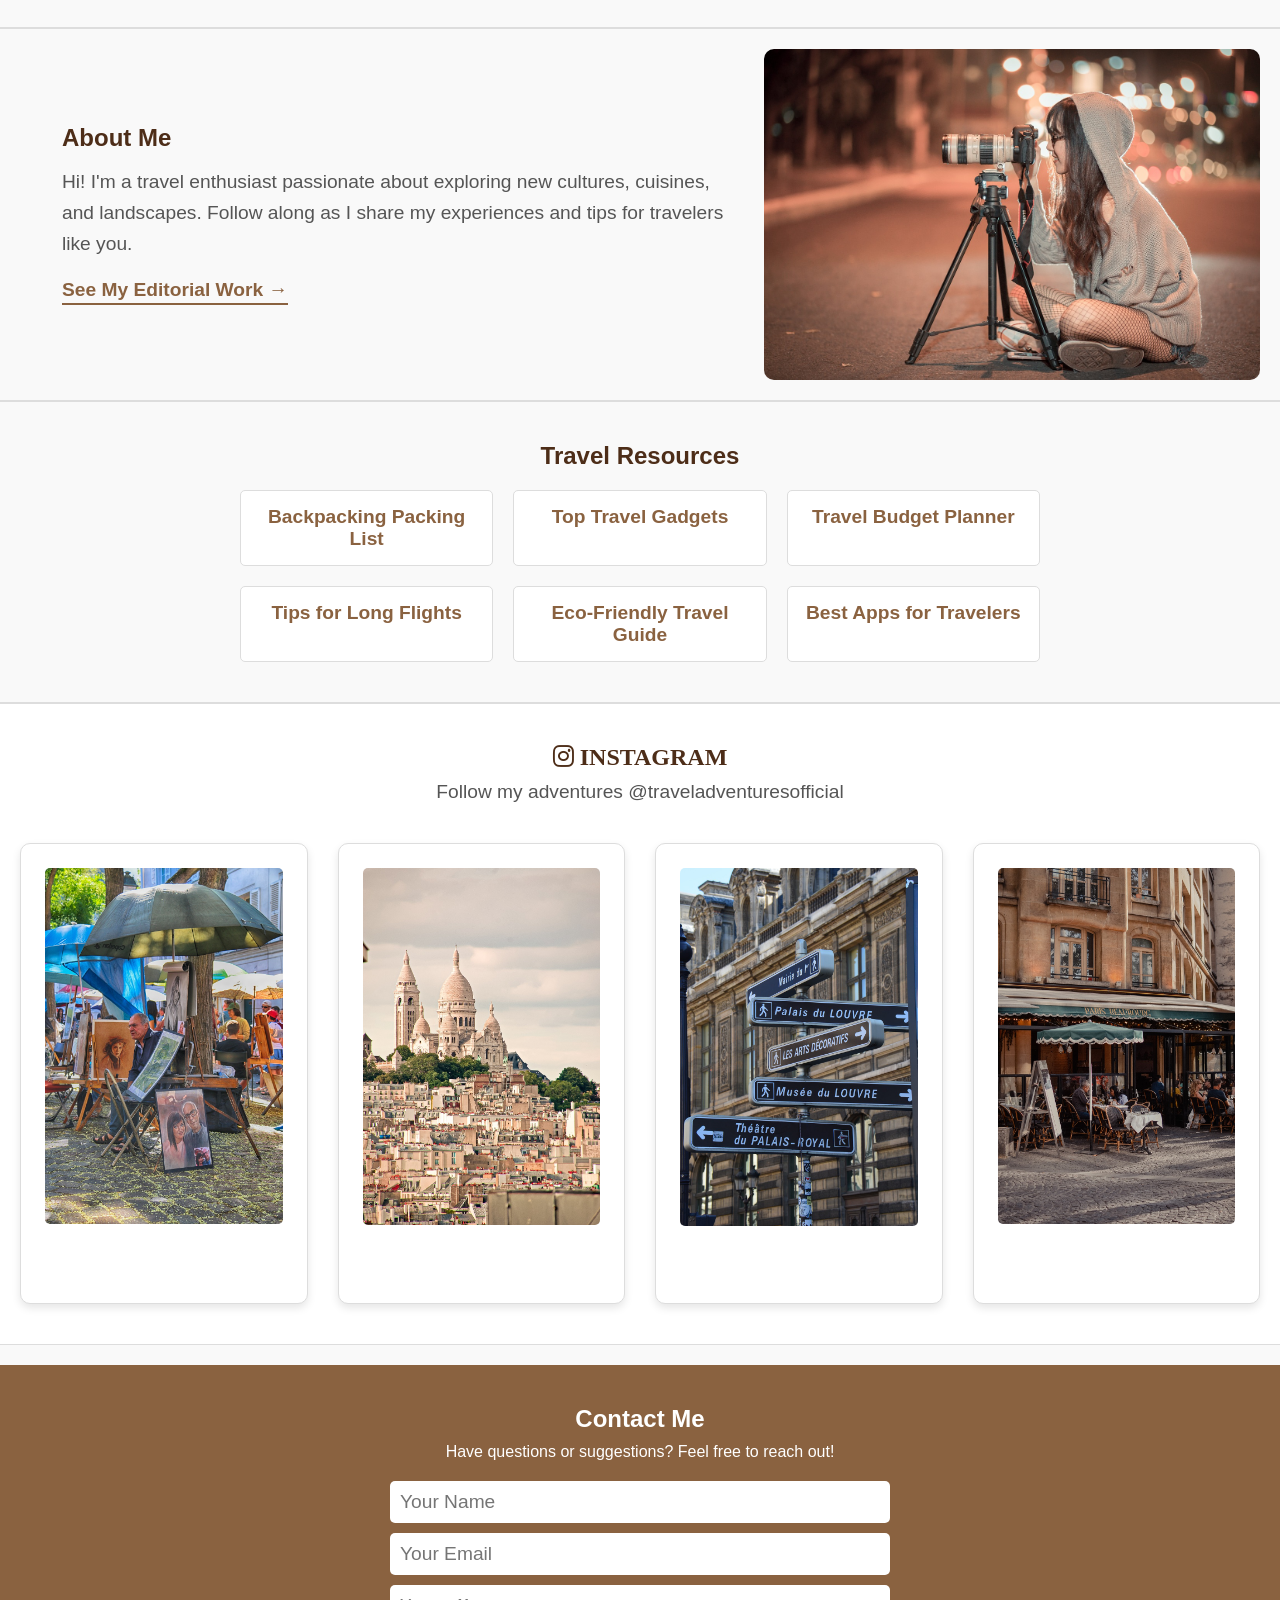
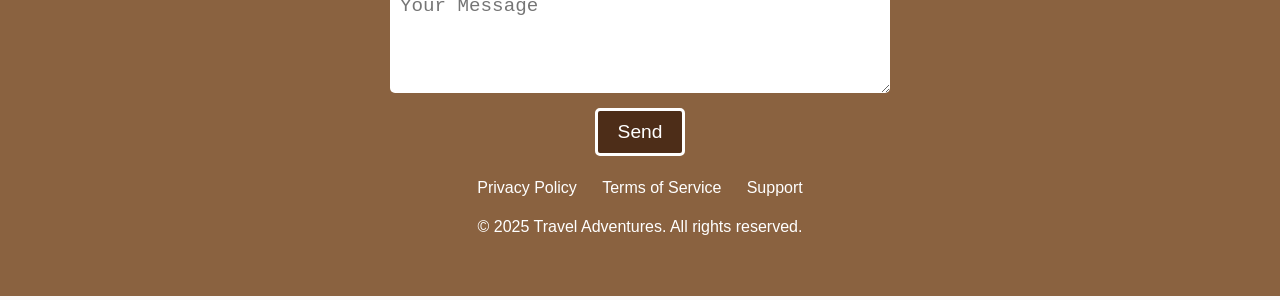
==== commit 95f8b113: "style about me section" ====
--- a/code/index.html
+++ b/code/index.html
@@ -2,160 +2,173 @@
 <html>
   <head>
     <meta charset="utf-8" />
-    <!-- Change the title below -->
-    <title>News Site</title>
+    <title>Travel Adventures</title>
     <link rel="stylesheet" href="./style.css" />
-    <link rel="stylesheet" href="https://cdnjs.cloudflare.com/ajax/libs/font-awesome/6.0.0-beta3/css/all.min.css">
-    <!-- dont forget the meta tag for responsiveness -->
+    <link
+      rel="stylesheet"
+      href="https://cdnjs.cloudflare.com/ajax/libs/font-awesome/6.0.0-beta3/css/all.min.css"
+    />
+    <meta name="viewport" content="width=device-width, initial-scale=1.0" />
   </head>
 
   <body>
     <header>
-        <div class="container">
-            <h1 class="logo">Travel Adventures</h1>
-            <nav>
-                <ul class="nav-links">
-                    <li><a href="#">Home</a></li>
-                    <li><a href="#about">About</a></li>
-                    <li><a href="#blog">Blog</a></li>
-                    <li><a href="#contact">Contact</a></li>
-                </ul>
-            </nav>
-        </div>
+      <div class="container">
+        <h1 class="logo">Travel Adventures</h1>
+        <nav>
+          <ul class="nav-links">
+            <li><a href="#">Home</a></li>
+            <li><a href="#about">About</a></li>
+            <li><a href="#blog">Blog</a></li>
+            <li><a href="#contact">Contact</a></li>
+          </ul>
+        </nav>
+      </div>
     </header>
 
     <section class="hero">
-        <div class="hero-content">
-            <h2>Explore the World</h2>
-            <p>Join me on my adventures across the globe.</p>
-            <a href="#blog" class="btn">Read More</a>
-        </div>
+      <div class="hero-content">
+        <h2>Explore the World</h2>
+        <p>Join me on my adventures across the globe.</p>
+        <a href="#blog" class="btn">Read More</a>
+      </div>
     </section>
 
-    <section class="blog-grid" id="blog">   
+    <section class="blog-grid" id="blog">
       <h2 class="blog-section-heading">Latest Blog Posts</h2>
-              <article class="blog-post featured">
-                <img src="./assets/lisbon-8275988_1280.jpg" alt="Lisbon">
-                <h3>Exploring Lisbon</h3>
-                <p>Discover the charm of Lisbon with its stunning views and vibrant culture.</p>
-                <a href="#" class="read-more">Read More</a>
-            </article>
-            <article class="blog-post">
-                <img src="./assets/cars-1638594_1280.jpg" alt="Cuba">
-                <h3>Adventures in Cuba</h3>
-                <p>Step back in time and explore the vibrant streets of Havana.</p>
-                <a href="#" class="read-more">Read More</a>
-            </article>
-            <article class="blog-post">
-                <img src="./assets/surfer-3729052_1280.jpg" alt="Surfing">
-                <h3>Surfing Hotspots</h3>
-                <p>Catch the best waves at these top surfing destinations.</p>
-                <a href="#" class="read-more">Read More</a>
-            </article>
-            <article class="blog-post">
-                <img src="./assets/bridge-7779222_1280.jpg" alt="London">
-                <h3>A Guide to London</h3>
-                <p>Uncover the hidden gems and iconic landmarks of London.</p>
-                <a href="#" class="read-more">Read More</a>
-            </article>
-            <!-- <article class="blog-post">
+      <article class="blog-post featured">
+        <img src="./assets/lisbon-8275988_1280.jpg" alt="Lisbon" />
+        <h3>Exploring Lisbon</h3>
+        <p>
+          Discover the charm of Lisbon with its stunning views and vibrant
+          culture.
+        </p>
+        <a href="#" class="read-more">Read More</a>
+      </article>
+      <article class="blog-post">
+        <img src="./assets/cars-1638594_1280.jpg" alt="Cuba" />
+        <h3>Adventures in Cuba</h3>
+        <p>Step back in time and explore the vibrant streets of Havana.</p>
+        <a href="#" class="read-more">Read More</a>
+      </article>
+      <article class="blog-post">
+        <img src="./assets/surfer-3729052_1280.jpg" alt="Surfing" />
+        <h3>Surfing Hotspots</h3>
+        <p>Catch the best waves at these top surfing destinations.</p>
+        <a href="#" class="read-more">Read More</a>
+      </article>
+      <article class="blog-post">
+        <img src="./assets/bridge-7779222_1280.jpg" alt="London" />
+        <h3>A Guide to London</h3>
+        <p>Uncover the hidden gems and iconic landmarks of London.</p>
+        <a href="#" class="read-more">Read More</a>
+      </article>
+      <!-- <article class="blog-post">
                 <img src="assets/snow-3066167_1280.jpg" alt="Sports on the Go">
                 <h3>Staying Active While Traveling</h3>
                 <p>Discover how to stay fit and enjoy sports on your travels.</p>
                 <a href="#" class="read-more">Read More</a>
             </article> -->
-            <article class="blog-post">
-              <img src="./assets/city-6328941_1280.jpg" alt="Sports on the Go">
-              <h3>Italy by Train</h3>
-              <p>Travel between five small Italian villages by train.</p>
-              <a href="#" class="read-more">Read More</a>
-          </article>
-                <article class="blog-post featured">
-                    <img src="./assets/beach-6514331_1280.jpg" alt="Post 1">
-                    <h3>Discovering Hidden Beaches</h3>
-                    <p>Uncover the most secluded and beautiful beaches around the world.</p>
-                    <a href="#" class="read-more">Read More</a>
-                </article>
-                <article class="blog-post">
-                    <img src="./assets/architecture-7857832_1280.jpg" alt="Post 2">
-                    <h3>A Guide to City Adventures</h3>
-                    <p>Explore the vibrant life and culture of the world's greatest cities.</p>
-                    <a href="#" class="read-more">Read More</a>
-                </article>
-                <article class="blog-post">
-                    <img src="./assets/man-5475371_1280.jpg" alt="Post 3">
-                    <h3>Top Hiking Trails</h3>
-                    <p>Embark on breathtaking hikes and reconnect with nature.</p>
-                    <a href="#" class="read-more">Read More</a>
-                </article>
+      <article class="blog-post">
+        <img src="./assets/city-6328941_1280.jpg" alt="Sports on the Go" />
+        <h3>Italy by Train</h3>
+        <p>Travel between five small Italian villages by train.</p>
+        <a href="#" class="read-more">Read More</a>
+      </article>
+      <article class="blog-post featured">
+        <img src="./assets/beach-6514331_1280.jpg" alt="Post 1" />
+        <h3>Discovering Hidden Beaches</h3>
+        <p>Uncover the most secluded and beautiful beaches around the world.</p>
+        <a href="#" class="read-more">Read More</a>
+      </article>
+      <article class="blog-post">
+        <img src="./assets/architecture-7857832_1280.jpg" alt="Post 2" />
+        <h3>A Guide to City Adventures</h3>
+        <p>
+          Explore the vibrant life and culture of the world's greatest cities.
+        </p>
+        <a href="#" class="read-more">Read More</a>
+      </article>
+      <article class="blog-post">
+        <img src="./assets/man-5475371_1280.jpg" alt="Post 3" />
+        <h3>Top Hiking Trails</h3>
+        <p>Embark on breathtaking hikes and reconnect with nature.</p>
+        <a href="#" class="read-more">Read More</a>
+      </article>
     </section>
 
     <section class="quote-section">
       <blockquote>
-          "The most beautiful in the world is, of course, the world itself."
+        "The most beautiful in the world is, of course, the world itself."
       </blockquote>
       <cite>– Wallace Stevens</cite>
-  </section>
-
+    </section>
 
     <section class="about" id="about">
       <div class="about-content">
-          <h2>About Me</h2>
-          <p>Hi! I'm a travel enthusiast passionate about exploring new cultures, cuisines, and landscapes. Follow along as I share my experiences and tips for travelers like you.</p>
-          <a href="#">See My Editorial Work →</a>
+        <h2>About Me</h2>
+        <p>
+          Hi! I'm a travel enthusiast passionate about exploring new cultures,
+          cuisines, and landscapes. Follow along as I share my experiences and
+          tips for travelers like you.
+        </p>
+        <a href="#">See My Editorial Work →</a>
       </div>
-      <img src="./assets/night-1927265_1280.jpg" alt="About Image" class="about-image">
-  </section>
+      <img
+        src="./assets/night-1927265_1280.jpg"
+        alt="About Image"
+        class="about-image"
+      />
+    </section>
 
-  <section class="resources-section">
-    <h2>Travel Resources</h2>
-    <div class="resources-links">
+    <section class="resources-section">
+      <h2>Travel Resources</h2>
+      <div class="resources-links">
         <a href="#">Backpacking Packing List</a>
         <a href="#">Top Travel Gadgets</a>
         <a href="#">Travel Budget Planner</a>
         <a href="#">Tips for Long Flights</a>
         <a href="#">Eco-Friendly Travel Guide</a>
         <a href="#">Best Apps for Travelers</a>
-    </div>
-</section>
+      </div>
+    </section>
 
-  <section class="instagram-section">
-    <h2><i class="fab fa-instagram"></i>  INSTAGRAM</h2>
-    <p>Follow my adventures @traveladventuresofficial</p>
-    <div class="instagram-grid">
+    <section class="instagram-section">
+      <h2><i class="fab fa-instagram"></i> INSTAGRAM</h2>
+      <p>Follow my adventures @traveladventuresofficial</p>
+      <div class="instagram-grid">
         <div class="instagram-photo">
-            <img src="./assets/montmartre-4684316_1280.jpg" alt="Photo 1">
+          <img src="./assets/montmartre-4684316_1280.jpg" alt="Photo 1" />
         </div>
         <div class="instagram-photo">
-            <img src="./assets/montmartre-6510653_1280.jpg" alt="Photo 2">
+          <img src="./assets/montmartre-6510653_1280.jpg" alt="Photo 2" />
         </div>
         <div class="instagram-photo">
-          <img src="./assets/paris-7301995_1280.jpg" alt="Photo 3">
+          <img src="./assets/paris-7301995_1280.jpg" alt="Photo 3" />
+        </div>
+        <div class="instagram-photo">
+          <img src="./assets/restaurant-4011989_1280.jpg" alt="Photo 4" />
+        </div>
       </div>
-        <div class="instagram-photo">
-            <img src="./assets/restaurant-4011989_1280.jpg" alt="Photo 4">
-        </div>
-    </div>
-</section>
+    </section>
 
-<footer class="footer" id="contact">
-  <h2>Contact Me</h2>
-  <p>Have questions or suggestions? Feel free to reach out!</p>
-  <form class="contact-form">
-      <input type="text" placeholder="Your Name" required>
-      <input type="email" placeholder="Your Email" required>
-      <textarea placeholder="Your Message" rows="4" required></textarea>
-      <button type="submit" class="btn">Send</button>
-  </form>
-  <div class="footer-links">
-      <a href="#">Privacy Policy</a>
-      <a href="#">Terms of Service</a>
-      <a href="#">Support</a>
-  </div>
-  <p class="footer-note">&copy; 2025 Travel Adventures. All rights reserved.</p>
-</footer>
-</body>
-
-
+    <footer class="footer" id="contact">
+      <h2>Contact Me</h2>
+      <p>Have questions or suggestions? Feel free to reach out!</p>
+      <form class="contact-form">
+        <input type="text" placeholder="Your Name" required />
+        <input type="email" placeholder="Your Email" required />
+        <textarea placeholder="Your Message" rows="4" required></textarea>
+        <button type="submit" class="btn">Send</button>
+      </form>
+      <div class="footer-links">
+        <a href="#">Privacy Policy</a>
+        <a href="#">Terms of Service</a>
+        <a href="#">Support</a>
+      </div>
+      <p class="footer-note">
+        &copy; 2025 Travel Adventures. All rights reserved.
+      </p>
+    </footer>
+  </body>
 </html>
-
--- a/code/style.css
+++ b/code/style.css
@@ -1,13 +1,12 @@
 :root {
-  --color-primary: #4D2D18;
-  --color-secondary: #8A6240;
-  --color-background: #F9F9F9;
+  --color-primary: #4d2d18;
+  --color-secondary: #8a6240;
+  --color-background: #f9f9f9;
   --color-text: #555;
-  --font-size-base: 1.2rem; 
+  --font-size-base: 1.2rem;
   --font-size-small: 1rem;
-  --font-size-large: 1.5rem; 
-}
-
+  --font-size-large: 1.5rem;
+}
 
 * {
   margin: 0;
@@ -32,67 +31,67 @@
   justify-content: space-between;
   align-items: center;
   background-color: var(--color-background);
-  border-bottom: 1px solid #DDD;
+  border-bottom: 1px solid #ddd;
   position: sticky;
   top: 0;
   z-index: 1000;
-  margin:0
+  margin: 0;
 }
 
 .hero {
-    position: relative;
-    display: flex;
-    align-items: center;
-    justify-content: center;
-    height: 80vh;
-    background-size: cover;
-    background-position:center;
-    background-image:url(./assets/woman-5628426_1280.jpg);
-    border-radius: 0px;
-    margin: 0;
-    width: 100vw;
-    overflow: hidden;
+  position: relative;
+  display: flex;
+  align-items: center;
+  justify-content: center;
+  height: 80vh;
+  background-size: cover;
+  background-position: center;
+  background-image: url(./assets/woman-5628426_1280.jpg);
+  border-radius: 0px;
+  margin: 0;
+  width: 100vw;
+  overflow: hidden;
 }
 
 .hero-content {
-    position: absolute;
-    top: 50%;
-    left: 10%;
-    transform: translateY(-50%);
-    color: #FFF;
-    text-shadow: 0 2px 4px rgba(0, 0, 0, 0.7);
-    font-family: 'Georgia', serif;
-    max-width: 600px;
+  position: absolute;
+  top: 50%;
+  left: 10%;
+  transform: translateY(-50%);
+  color: #fff;
+  text-shadow: 0 2px 4px rgba(0, 0, 0, 0.7);
+  font-family: "Georgia", serif;
+  max-width: 600px;
 }
 
 .hero-content h2 {
-    font-size: var(--font-size-large);
-    margin-bottom: 20px;
+  font-size: var(--font-size-large);
+  margin-bottom: 20px;
 }
 
 .hero-content p {
-    font-size: 18px;
-    margin-bottom: 20px;
+  font-size: 18px;
+  margin-bottom: 20px;
 }
 
 .hero-content .btn {
-    padding: 10px 20px;
-    background-color: var(--color-secondary);
-    color: #FFF;
-    text-decoration: none;
-    font-size: var(--font-size-small);
-    border-radius: 5px;
-    transition: background-color 0.3s ease;
+  padding: 10px 20px;
+  background-color: var(--color-secondary);
+  color: #fff;
+  text-decoration: none;
+  font-size: var(--font-size-small);
+  border-radius: 5px;
+  transition: background-color 0.3s ease;
 }
 
 .hero-content .btn:hover {
-    background-color: var(--color-primary);
+  background-color: var(--color-primary);
 }
 
 .logo {
   font-size: var(--font-size-large);
-  font-family: 'Georgia', serif;
-  color: var(--color-primary)
+  font-family: "Georgia", serif;
+  color: var(--color-primary);
 }
 
 .nav-links {
@@ -104,8 +103,8 @@
 .nav-links a {
   text-decoration: none;
   color: var(--color-primary);
-  font-family: 'Arial', sans-serif;
-  font-size: var(--font-size-base)
+  font-family: "Arial", sans-serif;
+  font-size: var(--font-size-base);
 }
 
 .nav-links a:hover {
@@ -119,59 +118,57 @@
   width: 100%;
 }
 
- .about {
-  display: grid;
-  grid-template-columns: 1fr 2fr;
-  gap: 40px;
+.about {
+  display: flex;
   align-items: center;
-  padding: 60px;
-  background-color: #FFF;
-  border: 1px solid #DDD;
+  justify-content: flex-end;
+  gap: 20px;
+  padding: 40px;
+  background-color: var(--color-background);
+  border-top: 1px solid #ddd;
+  border-bottom: 1px solid #ddd;
+  max-width: 1800px;
+  margin: 0 auto;
+  padding: 20px;
+}
+
+.about img {
+  width: 40%;
+  height: auto;
+  object-fit: cover;
   border-radius: 10px;
-  margin: 40px auto;
-  max-width: 1200px;
-  align-self: center;
-}
-
-.about img {
-  width: 100%;
-  height: auto;
-  border-radius: 10px;
-  border: 1px solid #4D2D18;
-  grid-column: 2;
 }
 
 .about-content {
-  font-family: 'Georgia', serif;
-  font-size: var(--);
-  grid-column: 1;
-  align-self: self-start;
+  width: 55%;
 }
 
 .about-content h2 {
   font-size: var(--font-size-large);
-  color: var(--color-primary);
+  margin-bottom: 15px;
+  color: var(--color-primary);
+}
+
+.about-content p {
+  font-size: var(--font-size-base);
+  color: var(--color-text);
+  line-height: 1.6;
   margin-bottom: 20px;
 }
 
-.about-content p {
-  font-size: var(--font-size-small);
-  color: #555;
-  margin-bottom: 20px;
-}
-
 .about-content a {
-  font-size: var(--font-size-small);
-  color: #8A6240;
-  text-decoration: none;
+  display: inline-block;
+  text-decoration: none;
+  color: var(--color-secondary);
   font-weight: bold;
-  border-bottom: 1px solid #8A6240;
+  border-bottom: 2px solid var(--color-secondary);
+  padding-bottom: 2px;
   transition: color 0.3s ease, border-color 0.3s ease;
 }
 
 .about-content a:hover {
-  color: #4D2D18;
-  border-color: #4D2D18;
+  color: var(--color-primary);
+  border-color: var(--color-primary);
 }
 
 .blog-grid {
@@ -185,16 +182,15 @@
 
 .blog-section-heading {
   font-size: var(--font-size-large);
-  font-family: 'Georgia', serif;
-  color: #4D2D18;
+  font-family: "Georgia", serif;
+  color: #4d2d18;
   grid-column: span 2;
 }
 
-
 .blog-post {
-  background-color: #FFF;
-  border: 1px solid #DDD;
-  border-radius: 10px;
+  background-color: #fff;
+  border: 1px solid #ddd;
+  border-radius: 5px;
   overflow: hidden;
   box-shadow: 0 4px 6px rgba(0, 0, 0, 0.1);
   transition: transform 0.3s ease, box-shadow 0.3s ease;
@@ -206,20 +202,20 @@
 }
 
 .blog-post img {
-    width: 100%;
-    height: 200px;
-    object-fit: cover;
+  width: 100%;
+  height: 200px;
+  object-fit: cover;
 }
 
 .blog-post.featured img {
-    height: 400px;
+  height: 400px;
 }
 
 .blog-post h3 {
   font-size: var(--font-size-base);
   margin: 15px;
-  color: #4D2D18;
-  font-family: 'Georgia', serif;
+  color: #4d2d18;
+  font-family: "Georgia", serif;
 }
 
 .blog-post p {
@@ -231,17 +227,17 @@
 .blog-post .read-more {
   display: inline-block;
   margin: 0 15px 15px;
-  color: #8A6240;
+  color: #8a6240;
   text-decoration: none;
   font-weight: bold;
-  border-bottom: 1px solid #8A6240;
+  border-bottom: 1px solid #8a6240;
   transition: color 0.3s ease, border-color 0.3s ease;
   font-size: var(--font-size-small);
 }
 
 .blog-post .read-more:hover {
-  color: #4D2D18;
-  border-color: #4D2D18;
+  color: #4d2d18;
+  border-color: #4d2d18;
 }
 
 .blog-post:hover {
@@ -252,16 +248,16 @@
 .instagram-section {
   text-align: center;
   padding: 40px 20px;
-  background-color: #FFF;
-  border-top: 1px solid #DDD;
-  border-bottom: 1px solid #DDD;
+  background-color: #fff;
+  border-top: 1px solid #ddd;
+  border-bottom: 1px solid #ddd;
 }
 
 .instagram-section h2 {
   font-size: var(--font-size-large);
-  font-family: 'Georgia', serif;
-  color: #4D2D18;
-  margin-bottom:10px;
+  font-family: "Georgia", serif;
+  color: #4d2d18;
+  margin-bottom: 10px;
 }
 
 .instagram-section p {
@@ -272,38 +268,39 @@
 
 .instagram-grid {
   display: grid;
-  grid-template-columns: repeat(auto-fit, minmax(200px, 1fr));
-  grid-template-rows: 1fr;
-  gap: 20px;
+  grid-template-columns: repeat(4, 1fr);
+  gap: 30px;
   justify-items: center;
-  align-items: center;
+  justify-self: center;
 }
 
 .instagram-photo {
-  background-color: #FFF;
-  padding: 20px;
-  border: 1px solid #DDD;
-  border-radius: 5px;
+  background-color: #fff;
+  width: 100%;
+  padding: 1.5rem;
+  border: 1px solid #ddd;
+  border-radius: 10px;
   box-shadow: 0 4px 8px rgba(0, 0, 0, 0.1);
+  max-width: 450px;
 }
 
 .instagram-photo img {
   width: 100%;
   height: auto;
   border-radius: 5px;
-  margin-bottom: 30px;
+  margin-bottom: 3rem;
 }
 
 .quote-section {
   text-align: center;
   padding: 40px 20px;
   background-color: var(--color-background);
-  border-top: 1px solid #DDD;
-  border-bottom: 1px solid #DDD;
+  border-top: 1px solid #ddd;
+  border-bottom: 1px solid #ddd;
 }
 
 .quote-section blockquote {
-  font-family: 'Georgia', serif;
+  font-family: "Georgia", serif;
   font-size: 1.5rem;
   color: var(--color-primary);
   margin: 0 auto;
@@ -323,8 +320,8 @@
 .resources-section {
   padding: 40px 20px;
   background-color: var(--color-background);
-  border-top: 1px solid #DDD;
-  border-bottom: 1px solid #DDD;
+  border-top: 1px solid #ddd;
+  border-bottom: 1px solid #ddd;
   text-align: center;
 }
 
@@ -345,8 +342,8 @@
 .resources-links a {
   display: inline-block;
   padding: 15px;
-  background-color: #FFF;
-  border: 1px solid #DDD;
+  background-color: #fff;
+  border: 1px solid #ddd;
   border-radius: 5px;
   text-decoration: none;
   color: var(--color-secondary);
@@ -371,29 +368,30 @@
 }
 
 .footer h2 {
-    font-size: var(--font-size-large);
-    margin-bottom: 10px;
-    color: var(--color-footer-text);
+  font-size: var(--font-size-large);
+  margin-bottom: 10px;
+  color: var(--color-footer-text);
 }
 
 .footer p {
-    font-size: var(--font-size-small);
-    margin-bottom: 20px;
-    color: var(--color-footer-text);
+  font-size: var(--font-size-small);
+  margin-bottom: 20px;
+  color: var(--color-footer-text);
 }
 
 .contact-form {
-    max-width: 500px;
-    margin: 0 auto 20px;
-}
-
-.contact-form input, .contact-form textarea {
-    width: 100%;
-    padding: 10px;
-    margin-bottom: 10px;
-    border: none;
-    border-radius: 5px;
-    font-size: var(--font-size-base);
+  max-width: 500px;
+  margin: 0 auto 20px;
+}
+
+.contact-form input,
+.contact-form textarea {
+  width: 100%;
+  padding: 10px;
+  margin-bottom: 10px;
+  border: none;
+  border-radius: 5px;
+  font-size: var(--font-size-base);
 }
 
 .contact-form button {
@@ -412,9 +410,9 @@
 }
 
 .footer-note {
-    margin-top: 20px;
-    font-size: var(--font-size-small);
-    color: var(--color-footer-text);
+  margin-top: 20px;
+  font-size: var(--font-size-small);
+  color: var(--color-footer-text);
 }
 
 .footer-links {
@@ -433,34 +431,44 @@
 }
 
 @media (max-width: 1024px) {
-.blog-grid {
-  grid-template-columns: repeat(2, 1fr);
-}
-
-.blog-post.featured {
-  grid-column: span 2;
-  grid-row: span 1;
-}
+  .blog-grid {
+    grid-template-columns: repeat(2, 1fr);
+  }
+
+  .instagram-grid {
+    grid-template-columns: repeat(2, 1fr);
+  }
+
+  .blog-post.featured {
+    grid-column: span 2;
+    grid-row: span 1;
+  }
 }
 
 @media (max-width: 768px) {
-
   .blog-post.featured {
     grid-column: span 1;
     grid-row: span 1;
-}
-.blog-post.featured img {
+  }
+  .blog-post.featured img {
     height: 200px;
-}
-
+  }
+
+  .instagram-grid {
+    grid-template-columns: repeat(2, 1fr);
+  }
 }
 
 @media (max-width: 480px) {
-    .blog-grid {
-        grid-template-columns: 1fr;
-    }
+  .blog-grid {
+    grid-template-columns: 1fr;
+  }
 
   .hero {
     height: 50vh;
   }
-}
+
+  .instagram-grid {
+    grid-template-columns: 1fr;
+  }
+}
